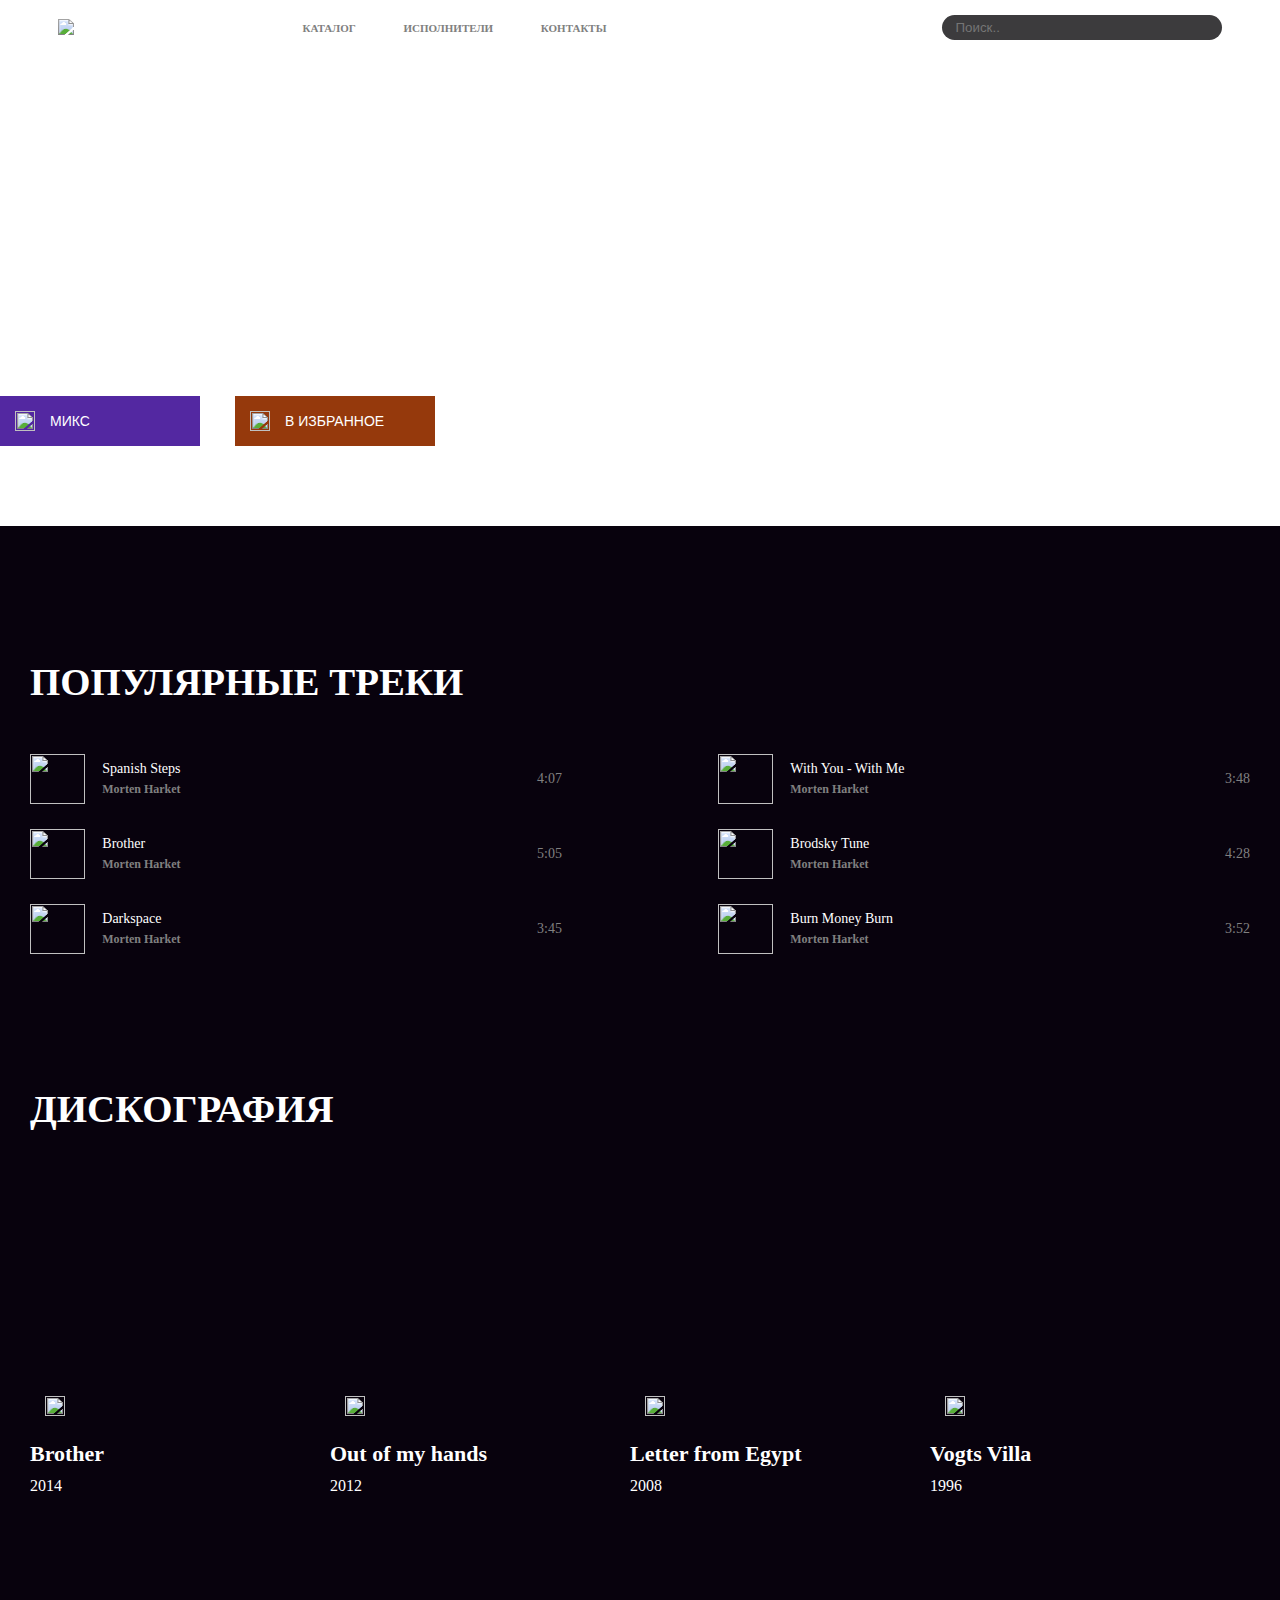
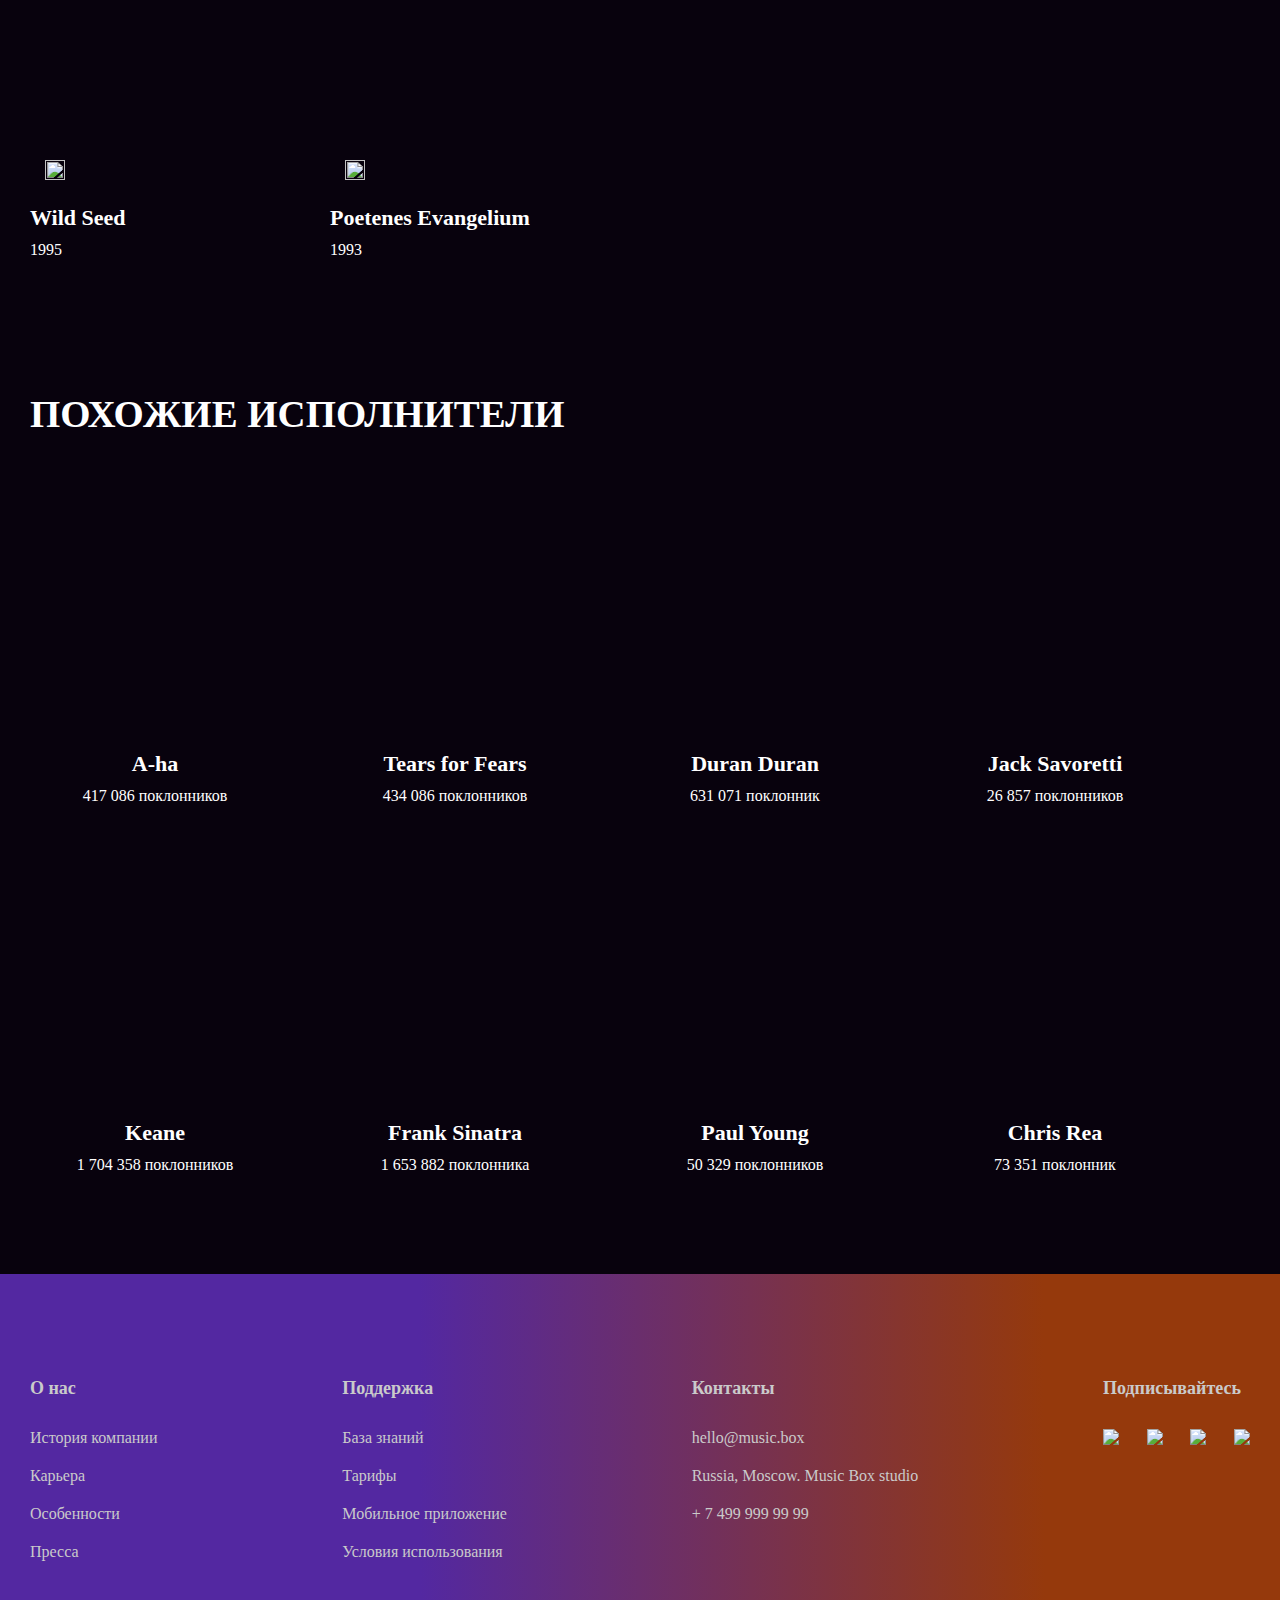
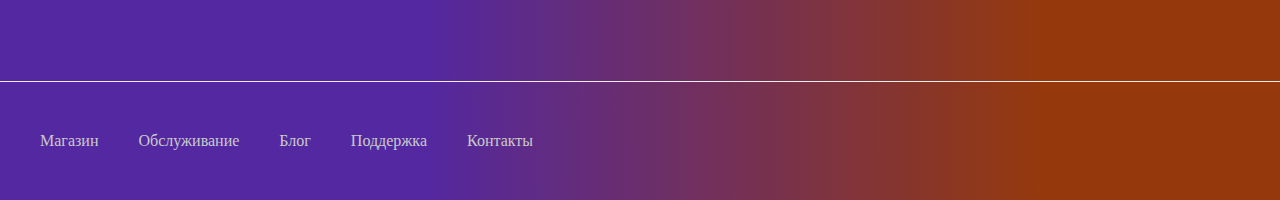
==== catalog.html @ c9f12cfe "catalog page" ====
<!DOCTYPE html>
<html lang="ru">
<head>
    <meta charset="UTF-8">
    <meta name="viewport" content="width=device-width, initial-scale=1.0">
    <meta http-equiv="X-UA-Compatible" content="ie=edge">
    <title>Портал "Music Box", Viltorn</title>
    <link rel="stylesheet" href="styles/style.css">
</head>
<body>
  <header>
    <div class="absolute">
      <div class="header-size big-container">
        <div class="align-center logo">
          <img class="logo-img" src="images/logo.svg" alt="logo">
          <p>MUSIC BOX</p>
        </div>
        <ul class="header-menu">
          <a class="font-primary header-navi" href="">ГЛАВНАЯ</a>
          <a class="font-secondary header-navi" href="">КАТАЛОГ</a>
          <a class="font-secondary header-navi" href="">ИСПОЛНИТЕЛИ</a>
          <a class="font-secondary header-navi" href="">КОНТАКТЫ</a>
        </ul>
        <a class="a-blank"></a>
        <p class="align-center"><input type="search" class="search" name="q" placeholder="Поиск.."></p>
      </div>
    </div>  
  </header>
  <main>
    <section class="artist-banner">
      <div class="artist-banner-align big-container">
        <div>
          <h1>MORTEN HARKET</h1>
          <p class="font-18 margin-b-38">24875 поклонников</p>
        </div>
        <form class="buttons-container">
          <button class="artist-btn bg-violet" type="submit"><img class="btn-icon" src="images/play-button.svg">МИКС</button>
          <button class="artist-btn bg-dark-red" type="submit"><img class="btn-icon" src="images/heart.svg">В ИЗБРАННОЕ</button>
        </form>
      </div>
    </section>
    <section class="frame padding-top-100">
      <div class="big-container flex-column flex-start">
        <h2>ПОПУЛЯРНЫЕ ТРЕКИ</h2>
        <div class="middle-container flex-between">
          <div class="track-container">
            <div class="small-track-container">
              <img class="track-icon" src="images/Wild Seed.png">
              <div>
                <p class="track-name">Spanish Steps</p>
                <p class="track-author">Morten Harket</p>
              </div>
            </div>
            <p class="track-time">4:07</p>
          </div>
          <div class="track-container">
            <div class="small-track-container">
              <img class="track-icon" src="images/Letter from Egypt.png">
              <div>
                <p class="track-name">With You - With Me</p>
                <p class="track-author">Morten Harket</p>
              </div>
            </div>
            <p class="track-time">3:48</p>
          </div>
          <div class="track-container">
            <div class="small-track-container">
              <img class="track-icon" src="images/Brother.png">
              <div>
                <p class="track-name">Brother</p>
                <p class="track-author">Morten Harket</p>
              </div>
            </div>
            <p class="track-time">5:05</p>
          </div>
          <div class="track-container">
            <div class="small-track-container">
              <img class="track-icon" src="images/Wild Seed.png">
              <div>
                <p class="track-name">Brodsky Tune</p>
                <p class="track-author">Morten Harket</p>
              </div>
            </div>
            <p class="track-time">4:28</p>
          </div>
          <div class="track-container">
            <div class="small-track-container">
              <img class="track-icon" src="images/Letter from Egypt.png">
              <div>
                <p class="track-name">Darkspace</p>
                <p class="track-author">Morten Harket</p>
              </div>
            </div>
            <p class="track-time">3:45</p>
          </div>
          <div class="track-container">
            <div class="small-track-container">
              <img class="track-icon" src="images/Out of My Hands.png">
              <div>
                <p class="track-name">Burn Money Burn</p>
                <p class="track-author">Morten Harket</p>
              </div>
            </div>
            <p class="track-time">3:52</p>
          </div>
        </div>
      </div>
    </section>
    <section class="frame padding-top-75">
      <div class="big-container flex-column flex-start">
        <h2>ДИСКОГРАФИЯ</h2>
        <div class="middle-container flex-start">
          <div class="small-album-container flex-start">
            <div class="small-album-cover margin-b-10 cover-1">
              <img class="btn-icon" src="images/play-button.svg">
            </div>
            <p class="small-album-name">Brother</p>
            <p class="small-album-date">2014</p>
          </div>
          <div class="small-album-container flex-start">
            <div class="small-album-cover margin-b-10 cover-2">
              <img class="btn-icon" src="images/play-button.svg">
            </div>
            <p class="small-album-name">Out of my hands</p>
            <p class="small-album-date">2012</p>
          </div>
          <div class="small-album-container flex-start">
            <div class="small-album-cover margin-b-10 cover-3">
              <img class="btn-icon" src="images/play-button.svg">
            </div>
            <p class="small-album-name">Letter from Egypt</p>
            <p class="small-album-date">2008</p>
          </div>
          <div class="small-album-container flex-start">
            <div class="small-album-cover margin-b-10 cover-4">
              <img class="btn-icon" src="images/play-button.svg">
            </div>
            <p class="small-album-name">Vogts Villa</p>
            <p class="small-album-date">1996</p>
          </div>
          <div class="small-album-container flex-start">
            <div class="small-album-cover margin-b-10 cover-5">
              <img class="btn-icon" src="images/play-button.svg">
            </div>
            <p class="small-album-name">Wild Seed</p>
            <p class="small-album-date">1995</p>
          </div>
          <div class="small-album-container flex-start">
            <div class="small-album-cover margin-b-10 cover-6">
              <img class="btn-icon" src="images/play-button.svg">
            </div>
            <p class="small-album-name">Poetenes Evangelium</p>
            <p class="small-album-date">1993</p>
          </div>
        </div>
      </div>
    </section>
    <section class="frame padding-top-50">
      <div class="big-container flex-column flex-start margin-b-50">
        <h2>ПОХОЖИЕ ИСПОЛНИТЕЛИ</h2>
        <div class="middle-container flex-start">
          <div class="small-album-container flex-center text-center">
            <div class="small-album-cover margin-b-15 singer-cover-1"></div>
            <p class="small-album-name">А-ha</p>
            <p class="small-album-date">417 086 поклонников</p>
          </div>
          <div class="small-album-container flex-center text-center">
            <div class="small-album-cover margin-b-15 singer-cover-2"></div>
            <p class="small-album-name">Tears for Fears</p>
            <p class="small-album-date">434 086 поклонников</p>
          </div>
          <div class="small-album-container flex-center text-center">
            <div class="small-album-cover margin-b-15 singer-cover-3"></div>
            <p class="small-album-name">Duran Duran</p>
            <p class="small-album-date">631 071 поклонник</p>
          </div>
          <div class="small-album-container flex-center text-center">
            <div class="small-album-cover margin-b-15 singer-cover-4"></div>
            <p class="small-album-name">Jack Savoretti</p>
            <p class="small-album-date">26 857 поклонников</p>
          </div>
          <div class="small-album-container flex-center text-center">
            <div class="small-album-cover margin-b-15 singer-cover-5"></div>
            <p class="small-album-name">Keane</p>
            <p class="small-album-date">1 704 358 поклонников</p>
          </div>
          <div class="small-album-container flex-center text-center">
            <div class="small-album-cover margin-b-15 singer-cover-6"></div>
            <p class="small-album-name">Frank Sinatra</p>
            <p class="small-album-date">1 653 882 поклонника</p>
          </div>
          <div class="small-album-container flex-center text-center">
            <div class="small-album-cover margin-b-15 singer-cover-7"></div>
            <p class="small-album-name">Paul Young</p>
            <p class="small-album-date">50 329 поклонников</p>
          </div>
          <div class="small-album-container flex-center text-center">
            <div class="small-album-cover margin-b-15 singer-cover-8"></div>
            <p class="small-album-name">Chris Rea</p>
            <p class="small-album-date">73 351 поклонник</p>
          </div>
        </div>
      </div>
    </section>
    <section class="footer">
      <div class="foot-container">
          <div class="navi-container">
            <h4>О нас</h4>
            <a class="footer-navi margin-b-20" href="">История компании</a>
            <a class="footer-navi margin-b-20" href="">Карьера</a>
            <a class="footer-navi margin-b-20" href="">Особенности</a>
            <a class="footer-navi margin-b-20" href="">Пресса</a>
          </div>
          <div class="navi-container">
            <h4>Поддержка</h4>
            <a class="footer-navi margin-b-20" href="">База знаний</a>
            <a class="footer-navi margin-b-20" href="">Тарифы</a>
            <a class="footer-navi margin-b-20" href="">Мобильное приложение</a>
            <a class="footer-navi margin-b-20" href="">Условия использования</a>
          </div>
          <div class="navi-container">
            <h4>Контакты</h4>
            <a class="footer-navi margin-b-20" href="">hello@music.box</a>
            <a class="footer-navi margin-b-20" href="">Russia, Moscow. Music Box studio</a>
            <a class="footer-navi margin-b-20" href="">+ 7 499 999 99 99</a>
          </div>
          <div class="navi-container">
            <h4>Подписывайтесь</h4>
            <div class="networks-signs">
              <img src="images/Google+.png">
              <img src="images/Twitter.png">
              <img src="images/Facebook.png">
              <img src="images/Instagram.png">
            </div>
          </div>
      </div>
    </section>
    <div class="line"></div>
    <footer class="footer">
      <div class="foot-menu-container">
        <a class="footer-navi margin-r-40" href="">Магазин</a></li>
        <a class="footer-navi margin-r-40" href="">Обслуживание</a></li>
        <a class="footer-navi margin-r-40" href="">Блог</a></li>
        <a class="footer-navi margin-r-40" href="">Поддержка</a></li>
        <a class="footer-navi margin-r-40" href="">Контакты</a></li>
      <div>
    </footer>
  </main>
</body>
</html>
---- styles/style.css ----
body {
  font-family: Roboto;
  font-weight: bold;
  color: #fff;
  margin: 0;
  padding: 0;
}

header {
  margin: 0;
  font-size: 11px;
  text-transform: uppercase;
  color: #fff;
}

.header-size {
  height: 30px;
  padding-top: 25px;
}
.header-size .logo-img {
  width: 19.76px;
  height: 17px;
}
.header-size .logo {
  margin-right: 100px;
  min-width: 82px;
}
.header-size .header-menu {
  width: 405px;
  min-width: 405px;
  flex-wrap: nowrap;
  text-decoration: none;
}
.header-size .header-navi {
  margin-bottom: 0;
}
.header-size .a-blank {
  flex: 0 1 335px;
  min-width: 50px;
}
.header-size .search {
  width: 280px;
  height: 25.71px;
  text-align: start;
  background: #3C3B3D;
  color: #808080;
  border-radius: 50px;
  border-width: 0;
  padding-left: 14px;
}

.main-banner {
  background-image: url("../images/banner.png");
  max-height: 850px;
  width: 100%;
  box-sizing: border-box;
  padding-top: 272px;
  padding-bottom: 254px;
  padding-right: 50px;
  padding-left: 50px;
  color: #fff;
}

.artist-banner {
  background-image: url("../images/Morten Harket.png");
  width: 100%;
  box-sizing: border-box;
  padding-top: 278px;
  padding-bottom: 80px;
  color: #fff;
}

.artist-banner-align {
  flex-direction: column;
  text-align: start;
}

.main-banner-align {
  flex-wrap: wrap;
  text-align: center;
}

h1 {
  font-size: 60px;
  line-height: 0;
}

.form-input-margin {
  margin: 0;
}

.btn-icon {
  width: 20px;
  height: 20px;
}

.green-button {
  width: 100%;
  height: 50px;
  background: #34C176;
  border-width: 0;
}

.artist-btn {
  width: 200px;
  height: 50px;
  border-width: 0;
  padding: 15px 15px 15px 15px;
}

.cover-1 {
  background-image: url("../images/Brother.png");
}

.cover-2 {
  background-image: url("../images/Out of my hands.png");
}

.cover-3 {
  background-image: url("../images/Letter from Egypt.png");
}

.cover-4 {
  background-image: url("../images/Vogts Villa.png");
}

.cover-5 {
  background-image: url("../images/Wild Seed.png");
}

.cover-6 {
  background-image: url("../images/Poetenes Evangelium.png");
}

.singer-cover-1 {
  background-image: url("../images/A-ha.png");
}

.singer-cover-2 {
  background-image: url("../images/Tears for Fears.png");
}

.singer-cover-3 {
  background-image: url("../images/Duran Duran.png");
}

.singer-cover-4 {
  background-image: url("../images/Jack Savoretti.png");
}

.singer-cover-5 {
  background-image: url("../images/Keane.png");
}

.singer-cover-6 {
  background-image: url("../images/Frank Sinatra.png");
}

.singer-cover-7 {
  background-image: url("../images/Paul Young.png");
}

.singer-cover-8 {
  background-image: url("../images/Chris Rea.png");
}

h2 {
  line-height: 0, 1;
  font-size: 38px;
  margin-bottom: 50px;
}

.tariff-1 {
  background-image: url("../images/subscribe_1.png");
  box-sizing: border-box;
  height: 580px;
  width: 350px;
  padding: 25px 24px 60px 24px;
  flex-direction: column;
}

.tariff-2 {
  background-image: url("../images/subscribe_2.png");
  box-sizing: border-box;
  height: 580px;
  width: 350px;
  padding: 25px 24px 60px 24px;
  flex-direction: column;
}

.tariff-3 {
  background-image: url("../images/subscribe_3.png");
  box-sizing: border-box;
  height: 580px;
  width: 350px;
  padding: 25px 24px 60px 24px;
  flex-direction: column;
}

.price {
  display: flex;
  align-items: flex-start;
  margin-bottom: 40px;
}

.tarrif-align {
  flex-wrap: nowrap;
  flex-direction: column;
}

.tarrif-condition {
  font-size: 11px;
  text-align: center;
  width: 302px;
}

.btn-white {
  background-color: rgba(255, 255, 255, 0);
  border: 4px solid #fff;
  height: 70px;
  width: 302px;
  margin-bottom: 36px;
}

.album-cover {
  width: 566px;
  height: 284px;
}

h3 {
  font-size: 30px;
  font-weight: normal;
  line-height: 1.15;
  margin: 0;
}

.author-label {
  width: 221px;
  flex-wrap: nowrap;
  font-size: 12px;
  margin: 0;
}

.author-image {
  height: 19px;
}

.album-description {
  color: #8C8C8C;
  line-height: 28px;
  width: 550px;
  font-size: 14px;
}

.color-orange {
  color: #F89202;
}

.issue-date {
  color: #555555;
}

.btn-grey {
  margin: 50px 0 0 0;
  width: 130px;
  height: 50px;
  font-size: 12px;
  border: 1px solid #E9E9E9;
  color: #8C8C8C;
  background-color: #08020D;
}

.mobile-description {
  color: #8C8C8C;
  line-height: 19px;
  width: 560px;
  font-size: 16px;
}

.btn-red {
  margin-top: 25px;
  width: 174px;
  height: 50px;
  font-size: 14px;
  border-radius: 50px;
  border: 0;
  color: #fff;
  background-color: #FF4157;
}

.footer-navi {
  font-size: 16px;
  font-weight: normal;
  color: #CACACA;
  text-decoration: none;
}

h4 {
  font-size: 18px;
  font-weight: bold;
  margin-bottom: 30px;
}

.networks-signs {
  flex-wrap: nowrap;
  width: 147px;
}

.footer {
  background: linear-gradient(89.75deg, #5328A1 32.83%, #95390C 81.56%);
  color: #CACACA;
  box-sizing: border-box;
  padding-right: 30px;
  padding-left: 30px;
}

.line {
  border-bottom: 1px solid #EEEEEE;
  width: 100%;
}

.text-center {
  text-align: center;
}

.flex-between, .small-track-container, .track-container, .tariff-container, .input-container, .buttons-container, .form-container, .header-size .header-menu, .tariff-1, .tariff-2, .tariff-3, .author-label, .networks-signs {
  display: flex;
  justify-content: space-between;
}

.flex-center, .frame, .big-container, .foot-container, header, .main-banner, .artist-banner, .footer {
  display: flex;
  justify-content: center;
}

.flex-start, .foot-menu-container, .navi-container, .small-container, .artist-btn {
  display: flex;
  justify-content: start;
}

.absolute {
  position: absolute;
}

.flex-column {
  flex-direction: column;
}

.align-center, .small-track-container, .track-container, .middle-container, .input-container, .header-size, .header-size .header-menu, .artist-btn, .tariff-1, .tariff-2, .tariff-3, .tarrif-align, .author-label {
  display: flex;
  align-items: center;
}

.align-start, .form-input {
  display: flex;
  align-items: flex-start;
}

.font-primary, .small-album-date, .small-album-name, .track-name, .artist-btn {
  color: #fff;
  text-decoration: none;
}

.font-secondary, .track-time, .track-author {
  color: #808080;
  text-decoration: none;
}

.bg-violet {
  background-color: #5328A1;
}

.bg-dark-red {
  background-color: #95390C;
}

.font-60 {
  font-size: 60px;
  line-height: 60px;
}

.font-30, .rubles {
  font-size: 30px;
}

.font-24, .btn-white {
  font-size: 24px;
  color: #fff;
  font-weight: normal;
}

.font-22 {
  font-size: 22px;
  color: #fff;
  font-weight: normal;
}

.font-20, .small-album-name {
  font-size: 22px;
  font-weight: bold;
  margin: 0;
}

.font-18 {
  font-size: 18px;
  line-height: 0;
  margin: 0;
}

.font-16, .small-album-date {
  font-size: 16px;
  font-weight: normal;
  margin: 0;
}

.font-14-bold, .form-input, .green-button {
  font-size: 14px;
  color: #fff;
  font-weight: bold;
}

.font-14-normal, .track-time, .track-name, .artist-btn {
  font-size: 14px;
  font-weight: normal;
  margin: 0;
}

.font-12-normal, .track-author {
  font-size: 12px;
  margin: 0;
}

.font-11 {
  font-size: 11px;
}

.line-h-03 {
  line-height: 0.3;
}

.line-h-12 {
  line-height: 1.2;
}

.margin-b-60 {
  margin-bottom: 60px;
}

.margin-b-38 {
  margin-bottom: 38px;
}

.margin-b-20 {
  margin-bottom: 20px;
}

.margin-b-25, .track-container {
  margin-bottom: 25px;
}

.margin-b-50, .small-album-container {
  margin-bottom: 50px;
}

.margin-b-15 {
  margin-bottom: 15px;
}

.margin-b-10, .small-album-name {
  margin-bottom: 10px;
}

.margin-b-5, .track-name {
  margin-bottom: 5px;
}

.margin-r-40 {
  margin-right: 40px;
}

.margin-r-50, .small-album-container {
  margin-right: 50px;
}

.margin-r-15, .btn-icon {
  margin-right: 15px;
}

.margin-b-100 {
  margin-bottom: 100px;
}

.margin-l-10, .rubles {
  margin-left: 10px;
}

.margin-t-35 {
  margin-top: 35px;
}

.margin-t-90 {
  margin-top: 90px;
}

.padding-top-50 {
  padding-top: 50px;
}

.padding-top-75 {
  padding-top: 75px;
}

.padding-top-100 {
  padding-top: 100px;
}

.small-device-reverse {
  flex-direction: row;
}

.big-container, .foot-container {
  width: 1200px;
}

.frame {
  background-color: #08020D;
  box-sizing: border-box;
  padding-right: 30px;
  padding-left: 30px;
}

.form-container {
  width: 570px;
  max-width: 570px;
  flex-direction: column;
  color: #fff;
}

.buttons-container {
  width: 435px;
  flex-direction: row;
  color: #fff;
}

.input-container {
  width: auto;
}

.form-input {
  box-sizing: border-box;
  width: 270px;
  height: 50px;
  border: 2px solid rgba(255, 255, 255, 0.1);
  background: rgba(255, 255, 255, 0.1);
  padding-left: 20px;
}

.tariff-container {
  font-weight: normal;
  margin-bottom: 50px;
}

.middle-container {
  flex-direction: row;
  flex-wrap: wrap;
}

.small-container {
  width: 566px;
  flex-direction: column;
  font-weight: normal;
  margin: 0;
}

.track-container {
  width: 532px;
  flex-wrap: nowrap;
}

.small-track-container {
  flex-wrap: wrap;
}

.track-icon {
  width: 55.3px;
  height: 50px;
  margin-right: 17px;
}

.small-album-cover {
  box-sizing: border-box;
  width: 250px;
  height: 250px;
  padding: 215px 210px 10px 15px;
}

.small-album-container {
  flex-direction: column;
}

.navi-container {
  flex-direction: column;
}

.foot-container {
  justify-content: space-between;
  box-sizing: border-box;
  padding: 80px 0 100px 0;
}

.foot-menu-container {
  width: 1200px;
  box-sizing: border-box;
  padding-top: 50px;
  padding-bottom: 50px;
}

@media (max-width: 1280px) {
  .big-container, .foot-container {
    min-width: auto;
    width: 100vw;
  }

  .header-size {
    box-sizing: border-box;
    padding-left: 30px;
    padding-right: 30px;
  }
  .header-size .logo {
    margin-right: 20px;
  }
  .header-size .a-blank {
    min-width: 20px;
    width: 50px;
  }
  .header-size .header-menu {
    min-width: 300px;
  }

  .main-banner-align h1 {
    font-size: calc(100vw/1280*60);
  }
  .main-banner-align .form-container {
    width: 50vw;
  }
  .main-banner-align .form-input {
    width: calc(100vw/1250*270);
  }

  .main-banner {
    height: 100%;
  }

  .font-30, .rubles {
    font-size: calc(100vw/1280*30);
  }

  .tariff-1 {
    width: calc(100vw*0.8/3);
    border-radius: 10px;
  }

  .tariff-2 {
    width: calc(100vw*0.8/3);
    border-radius: 10px;
  }

  .tariff-3 {
    width: calc(100vw*0.8/3);
    border-radius: 10px;
  }

  .btn-white {
    width: 100%;
  }

  .tarrif-condition {
    width: 100%;
  }

  .font-24, .btn-white {
    font-size: calc(100vw/1250*24);
  }

  .font-22 {
    font-size: calc(100vw/1250*22);
  }

  .font-18 {
    font-size: calc(100vw/1250*18);
  }

  h2 {
    font-size: calc(100vw/1250*38);
  }

  .album-cover {
    width: 42vw;
    height: 21vw;
  }

  .album-description {
    width: auto;
  }

  .small-container {
    width: 40vw;
  }

  .btn-grey {
    margin-top: 20px;
  }

  .mobile-description {
    width: auto;
  }
}
@media (max-width: 899px) {
  .main-banner-align {
    justify-content: center;
  }
  .main-banner-align h1 {
    font-size: 35px;
    line-height: 1;
  }
  .main-banner-align .form-container {
    width: 280px;
    justify-content: space-between;
  }
  .main-banner-align .input-container {
    flex-direction: column;
  }
  .main-banner-align .form-input {
    width: 280px;
    margin: 0;
  }

  .font-30, .rubles {
    font-size: 22px;
  }

  .font-24, .btn-white {
    font-size: 18px;
  }

  .font-22 {
    font-size: 16px;
  }

  .font-18 {
    font-size: 14px;
  }

  h2 {
    font-size: 24px;
  }

  .header-size {
    box-sizing: border-box;
    padding-left: 30px;
    width: 100vw;
    height: 30vw;
    justify-content: start;
    align-items: flex-start;
    flex-direction: column;
  }
  .header-size .a-blank {
    min-width: 0;
    width: 0;
    height: 0;
    order: 4;
  }
  .header-size .header-menu {
    justify-content: start;
    flex-direction: column;
    align-items: start;
    width: auto;
    min-width: 0;
    order: 3;
    padding: 0;
  }
  .header-size .header-navi {
    margin-bottom: 10px;
  }

  .main-banner {
    width: 100%;
    padding-bottom: 50px;
  }

  .tariff-container {
    flex-direction: column;
    align-items: center;
    margin-bottom: 0;
  }

  .tariff-1 {
    width: 350px;
    margin-bottom: 50px;
  }

  .tariff-2 {
    width: 350px;
    margin-bottom: 50px;
  }

  .tariff-3 {
    width: 350px;
    margin-bottom: 50px;
  }

  .btn-white {
    width: 302px;
  }

  .tarrif-condition {
    width: 302px;
  }

  .middle-container {
    flex-direction: column;
    align-items: start;
  }

  .album-cover {
    width: 100%;
    height: 100%;
    margin-bottom: 20px;
  }

  .small-container {
    width: auto;
  }

  .small-device-reverse {
    flex-direction: column-reverse;
  }

  footer {
    width: 100vw;
  }

  .foot-container {
    flex-direction: column;
    align-items: start;
  }

  .foot-menu-container {
    width: 100%;
    flex-direction: column;
    align-items: start;
  }

  .footer-navi {
    margin-bottom: 20px;
  }
}
@media (max-width: 599px) {
  .frame {
    padding-right: 20px;
    padding-left: 20px;
  }

  .header-size {
    padding-left: 20px;
  }

  .footer {
    padding-right: 20px;
    padding-left: 20px;
  }

  .main-banner-align h1 {
    font-size: 30px;
  }

  .font-30, .rubles {
    font-size: 18px;
  }

  .font-24, .btn-white {
    font-size: 16px;
  }

  .font-22 {
    font-size: 12px;
  }

  .font-18 {
    font-size: 12px;
  }

  h2 {
    font-size: 20px;
  }

  .tariff-1 {
    width: 280px;
    height: 463px;
    padding-bottom: 16px;
  }

  .tariff-2 {
    width: 280px;
    height: 463px;
    padding-bottom: 16px;
  }

  .tariff-3 {
    width: 280px;
    height: 463px;
    padding-bottom: 16px;
  }

  .btn-white {
    width: 239px;
  }

  .tarrif-condition {
    width: 239px;
  }

  .album-cover {
    width: 280px;
    height: 140px;
  }

  .mobile-description {
    width: 100%;
  }

  .phone-image {
    width: 279px;
    height: 233px;
  }
}

/*# sourceMappingURL=style.css.map */
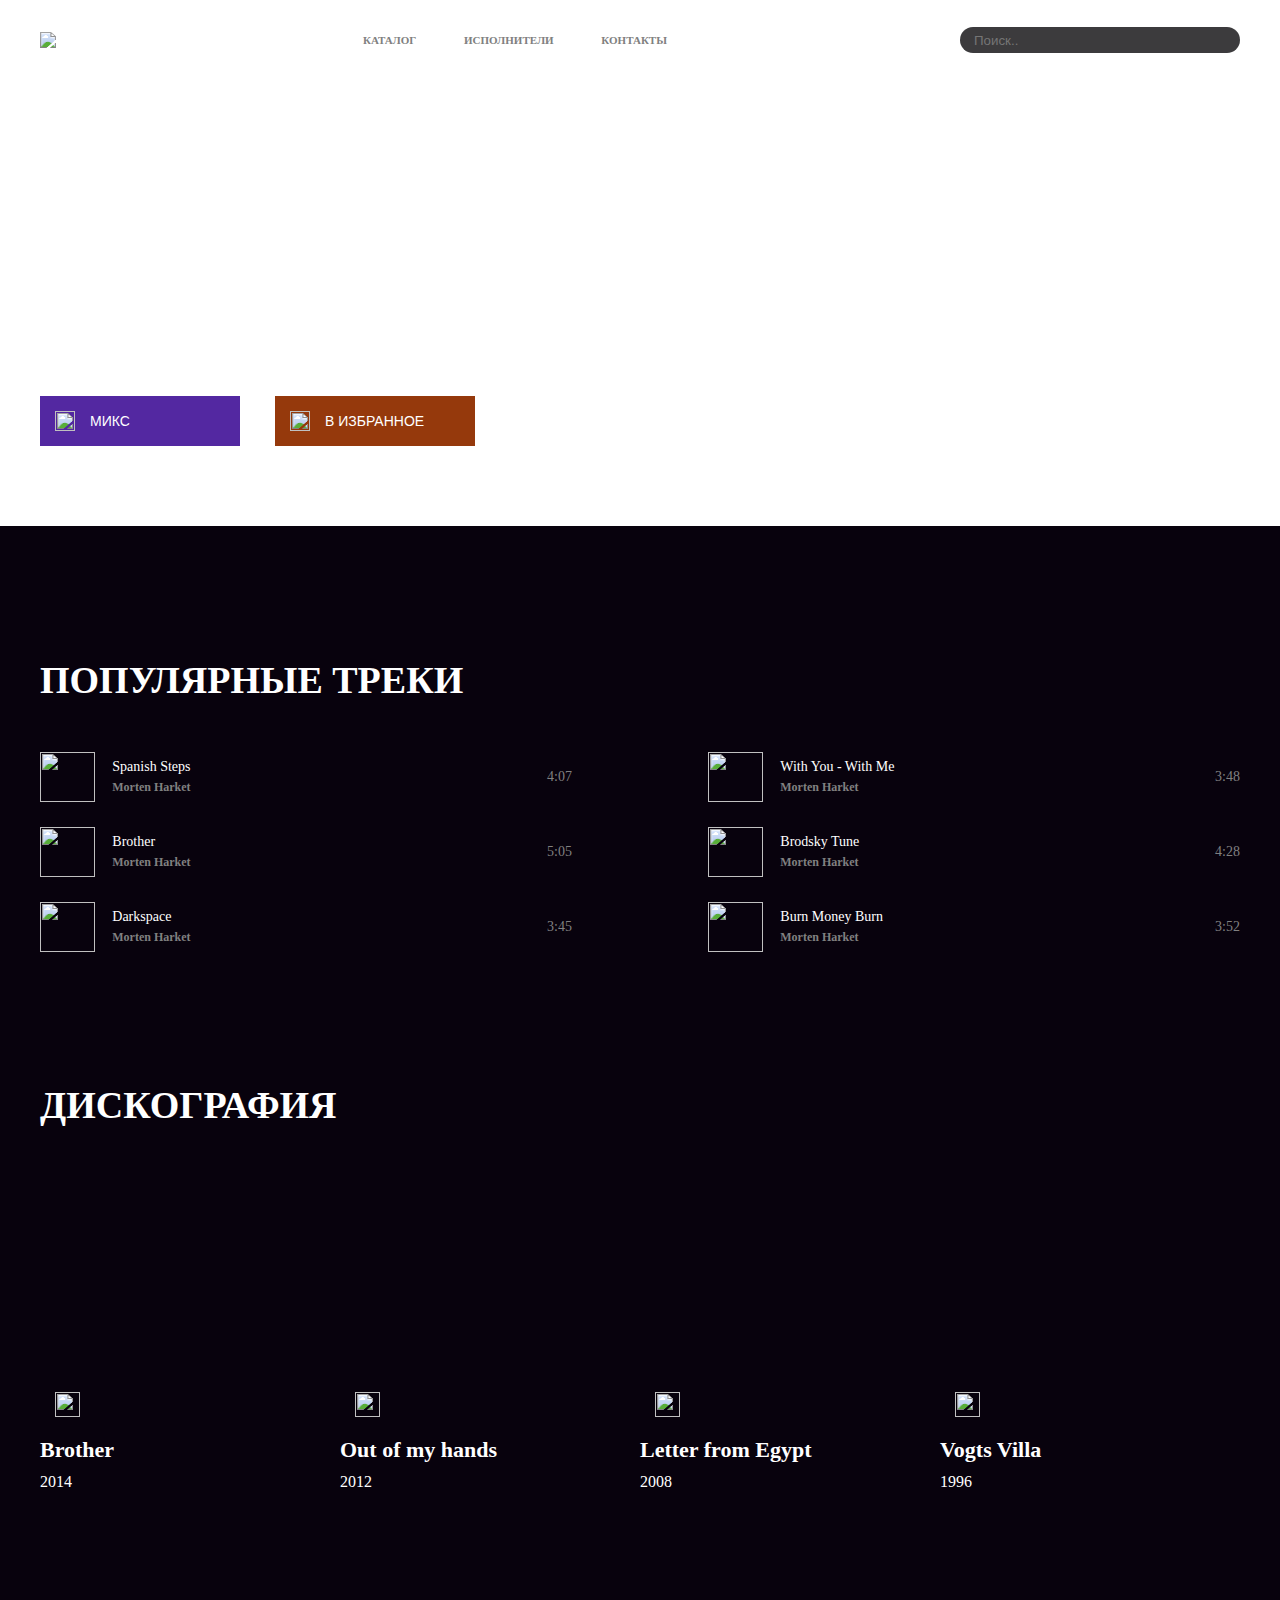
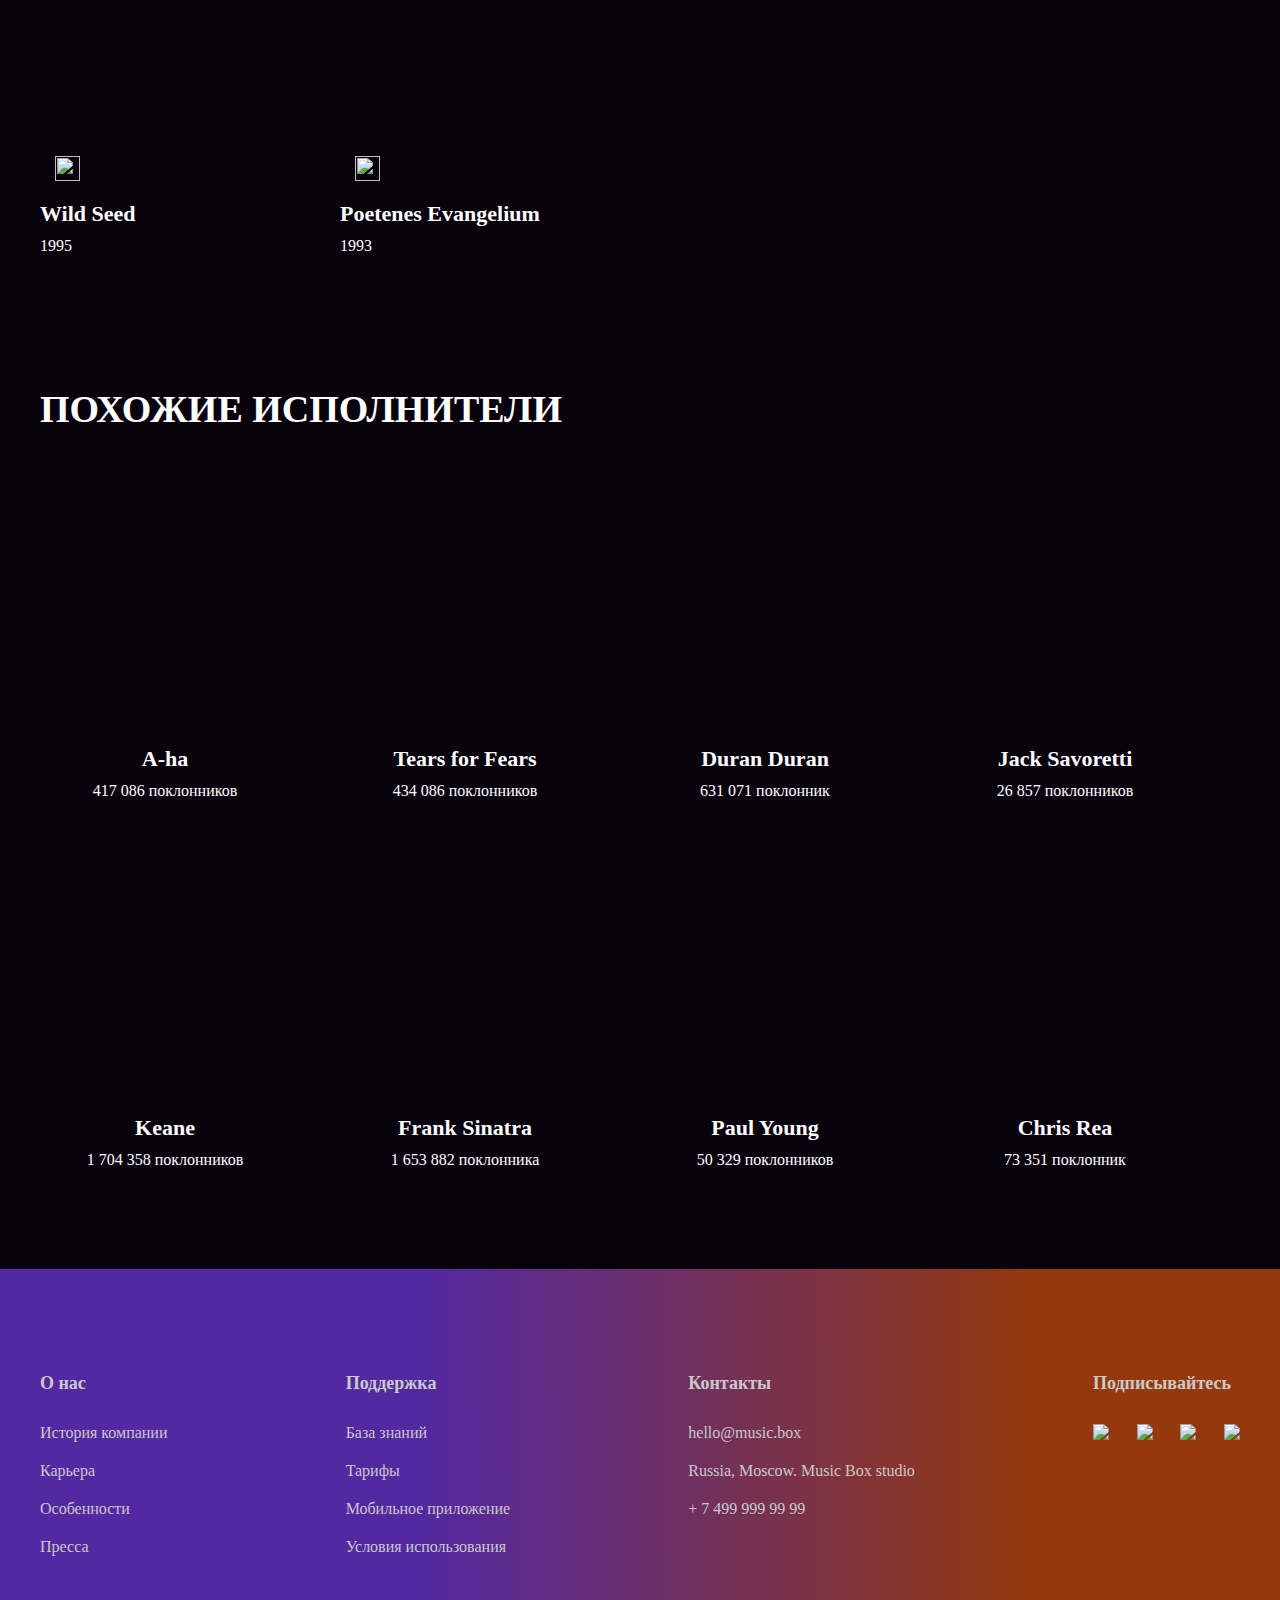
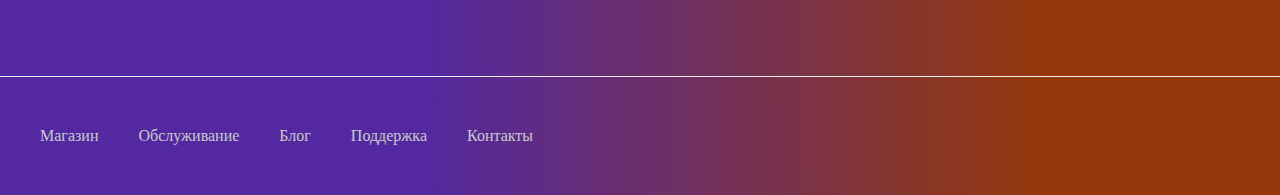
==== commit 72dfec2b: "5th step" ====
--- a/catalog.html
+++ b/catalog.html
@@ -27,7 +27,7 @@
     </div>  
   </header>
   <main>
-    <section class="artist-banner">
+    <section class="banner artist-banner">
       <div class="artist-banner-align big-container">
         <div>
           <h1>MORTEN HARKET</h1>
@@ -106,48 +106,48 @@
         </div>
       </div>
     </section>
-    <section class="frame padding-top-75">
+    <section class="frame padding-top-75 mobile-padding">
       <div class="big-container flex-column flex-start">
         <h2>ДИСКОГРАФИЯ</h2>
-        <div class="middle-container flex-start">
+        <div class="middle-container flex-start mobile-direction">
           <div class="small-album-container flex-start">
             <div class="small-album-cover margin-b-10 cover-1">
-              <img class="btn-icon" src="images/play-button.svg">
+              <img class="cover-icon" src="images/play-button.svg">
             </div>
             <p class="small-album-name">Brother</p>
             <p class="small-album-date">2014</p>
           </div>
           <div class="small-album-container flex-start">
             <div class="small-album-cover margin-b-10 cover-2">
-              <img class="btn-icon" src="images/play-button.svg">
+              <img class="cover-icon" src="images/play-button.svg">
             </div>
             <p class="small-album-name">Out of my hands</p>
             <p class="small-album-date">2012</p>
           </div>
           <div class="small-album-container flex-start">
             <div class="small-album-cover margin-b-10 cover-3">
-              <img class="btn-icon" src="images/play-button.svg">
+              <img class="cover-icon" src="images/play-button.svg">
             </div>
             <p class="small-album-name">Letter from Egypt</p>
             <p class="small-album-date">2008</p>
           </div>
           <div class="small-album-container flex-start">
             <div class="small-album-cover margin-b-10 cover-4">
-              <img class="btn-icon" src="images/play-button.svg">
+              <img class="cover-icon" src="images/play-button.svg">
             </div>
             <p class="small-album-name">Vogts Villa</p>
             <p class="small-album-date">1996</p>
           </div>
           <div class="small-album-container flex-start">
             <div class="small-album-cover margin-b-10 cover-5">
-              <img class="btn-icon" src="images/play-button.svg">
+              <img class="cover-icon" src="images/play-button.svg">
             </div>
             <p class="small-album-name">Wild Seed</p>
             <p class="small-album-date">1995</p>
           </div>
           <div class="small-album-container flex-start">
             <div class="small-album-cover margin-b-10 cover-6">
-              <img class="btn-icon" src="images/play-button.svg">
+              <img class="cover-icon" src="images/play-button.svg">
             </div>
             <p class="small-album-name">Poetenes Evangelium</p>
             <p class="small-album-date">1993</p>
@@ -155,10 +155,10 @@
         </div>
       </div>
     </section>
-    <section class="frame padding-top-50">
+    <section class="frame padding-top-50 mobile-padding">
       <div class="big-container flex-column flex-start margin-b-50">
         <h2>ПОХОЖИЕ ИСПОЛНИТЕЛИ</h2>
-        <div class="middle-container flex-start">
+        <div class="middle-container flex-start mobile-direction">
           <div class="small-album-container flex-center text-center">
             <div class="small-album-cover margin-b-15 singer-cover-1"></div>
             <p class="small-album-name">А-ha</p>
--- a/styles/style.css
+++ b/styles/style.css
@@ -51,23 +51,16 @@
 
 .main-banner {
   background-image: url("../images/banner.png");
-  max-height: 850px;
-  width: 100%;
-  box-sizing: border-box;
+  background-position: top;
   padding-top: 272px;
   padding-bottom: 254px;
-  padding-right: 50px;
-  padding-left: 50px;
-  color: #fff;
 }
 
 .artist-banner {
   background-image: url("../images/Morten Harket.png");
-  width: 100%;
-  box-sizing: border-box;
+  background-position: right 30% bottom 50%;
   padding-top: 278px;
   padding-bottom: 80px;
-  color: #fff;
 }
 
 .artist-banner-align {
@@ -87,11 +80,6 @@
 
 .form-input-margin {
   margin: 0;
-}
-
-.btn-icon {
-  width: 20px;
-  height: 20px;
 }
 
 .green-button {
@@ -101,13 +89,6 @@
   border-width: 0;
 }
 
-.artist-btn {
-  width: 200px;
-  height: 50px;
-  border-width: 0;
-  padding: 15px 15px 15px 15px;
-}
-
 .cover-1 {
   background-image: url("../images/Brother.png");
 }
@@ -134,34 +115,42 @@
 
 .singer-cover-1 {
   background-image: url("../images/A-ha.png");
+  background-size: 100%;
 }
 
 .singer-cover-2 {
   background-image: url("../images/Tears for Fears.png");
+  background-size: 100%;
 }
 
 .singer-cover-3 {
   background-image: url("../images/Duran Duran.png");
+  background-size: 100%;
 }
 
 .singer-cover-4 {
   background-image: url("../images/Jack Savoretti.png");
+  background-size: 100%;
 }
 
 .singer-cover-5 {
   background-image: url("../images/Keane.png");
+  background-size: 100%;
 }
 
 .singer-cover-6 {
   background-image: url("../images/Frank Sinatra.png");
+  background-size: 100%;
 }
 
 .singer-cover-7 {
   background-image: url("../images/Paul Young.png");
+  background-size: 100%;
 }
 
 .singer-cover-8 {
   background-image: url("../images/Chris Rea.png");
+  background-size: 100%;
 }
 
 h2 {
@@ -328,7 +317,7 @@
   justify-content: space-between;
 }
 
-.flex-center, .frame, .big-container, .foot-container, header, .main-banner, .artist-banner, .footer {
+.flex-center, .banner, .frame, .big-container, .foot-container, header, .footer {
   display: flex;
   justify-content: center;
 }
@@ -346,7 +335,7 @@
   flex-direction: column;
 }
 
-.align-center, .small-track-container, .track-container, .middle-container, .input-container, .header-size, .header-size .header-menu, .artist-btn, .tariff-1, .tariff-2, .tariff-3, .tarrif-align, .author-label {
+.align-center, .small-track-container, .track-container, .middle-container, .input-container, .artist-btn, .header-size, .header-size .header-menu, .tariff-1, .tariff-2, .tariff-3, .tarrif-align, .author-label {
   display: flex;
   align-items: center;
 }
@@ -364,6 +353,11 @@
 .font-secondary, .track-time, .track-author {
   color: #808080;
   text-decoration: none;
+}
+
+.flex-wrap {
+  display: flex;
+  flex-wrap: wrap;
 }
 
 .bg-violet {
@@ -444,6 +438,10 @@
 
 .margin-b-60 {
   margin-bottom: 60px;
+}
+
+.margin-b-70 {
+  margin-bottom: 50px;
 }
 
 .margin-b-38 {
@@ -536,10 +534,37 @@
   color: #fff;
 }
 
+.banner {
+  width: 100%;
+  background-size: auto 100%;
+  box-sizing: border-box;
+  padding-right: 30px;
+  padding-left: 30px;
+  color: #fff;
+}
+
 .buttons-container {
   width: 435px;
   flex-direction: row;
+  flex-wrap: wrap;
   color: #fff;
+}
+
+.artist-btn {
+  width: 200px;
+  height: 50px;
+  border-width: 0;
+  padding: 15px 15px 15px 15px;
+}
+
+.cover-icon {
+  width: 25px;
+  height: 25px;
+}
+
+.btn-icon {
+  width: 20px;
+  height: 20px;
 }
 
 .input-container {
@@ -615,9 +640,8 @@
   padding-bottom: 50px;
 }
 
-@media (max-width: 1280px) {
+@media (max-width: 1200px) {
   .big-container, .foot-container {
-    min-width: auto;
     width: 100vw;
   }
 
@@ -631,19 +655,20 @@
   }
   .header-size .a-blank {
     min-width: 20px;
-    width: 50px;
   }
   .header-size .header-menu {
     min-width: 300px;
   }
 
-  .main-banner-align h1 {
+  h1 {
     font-size: calc(100vw/1280*60);
   }
-  .main-banner-align .form-container {
+
+  .form-container {
     width: 50vw;
   }
-  .main-banner-align .form-input {
+
+  .form-input {
     width: calc(100vw/1250*270);
   }
 
@@ -719,18 +744,22 @@
   .main-banner-align {
     justify-content: center;
   }
-  .main-banner-align h1 {
+
+  h1 {
     font-size: 35px;
     line-height: 1;
   }
-  .main-banner-align .form-container {
+
+  .form-container {
     width: 280px;
     justify-content: space-between;
   }
-  .main-banner-align .input-container {
+
+  .input-container {
     flex-direction: column;
   }
-  .main-banner-align .form-input {
+
+  .form-input {
     width: 280px;
     margin: 0;
   }
@@ -753,6 +782,14 @@
 
   h2 {
     font-size: 24px;
+  }
+
+  .margin-b-50, .small-album-container {
+    margin-bottom: 20px;
+  }
+
+  .margin-r-50, .small-album-container {
+    margin-right: 20px;
   }
 
   .header-size {
@@ -836,6 +873,12 @@
     flex-direction: column-reverse;
   }
 
+  .small-album-cover {
+    width: 200px;
+    height: 200px;
+    padding: 165px 165px 10px 15px;
+  }
+
   footer {
     width: 100vw;
   }
@@ -854,6 +897,11 @@
   .footer-navi {
     margin-bottom: 20px;
   }
+
+  .mobile-direction {
+    flex-direction: row;
+    padding-right: 0;
+  }
 }
 @media (max-width: 599px) {
   .frame {
@@ -861,7 +909,17 @@
     padding-left: 20px;
   }
 
+  .mobile-padding {
+    padding-right: 0;
+    margin-right: 0;
+  }
+
   .header-size {
+    padding-left: 20px;
+  }
+
+  .banner {
+    padding-right: 20px;
     padding-left: 20px;
   }
 
@@ -870,8 +928,22 @@
     padding-left: 20px;
   }
 
-  .main-banner-align h1 {
+  h1 {
     font-size: 30px;
+  }
+
+  .small-album-container {
+    width: 130px;
+  }
+
+  .small-album-cover {
+    width: 130px;
+    height: 130px;
+    padding: 110px 110px 5px 5px;
+  }
+
+  .margin-b-70 {
+    margin-bottom: 40px;
   }
 
   .font-30, .rubles {
@@ -886,7 +958,15 @@
     font-size: 12px;
   }
 
+  .font-20, .small-album-name {
+    font-size: 16px;
+  }
+
   .font-18 {
+    font-size: 12px;
+  }
+
+  .font-16, .small-album-date {
     font-size: 12px;
   }
 
@@ -912,6 +992,24 @@
     padding-bottom: 16px;
   }
 
+  .buttons-container {
+    width: auto;
+  }
+
+  .artist-btn {
+    width: 100%;
+    margin-bottom: 25px;
+  }
+
+  .cover-icon {
+    width: 15px;
+    height: 15px;
+  }
+
+  .track-container {
+    width: 100%;
+  }
+
   .btn-white {
     width: 239px;
   }
@@ -920,9 +1018,8 @@
     width: 239px;
   }
 
-  .album-cover {
-    width: 280px;
-    height: 140px;
+  .btn-grey {
+    width: 100%;
   }
 
   .mobile-description {
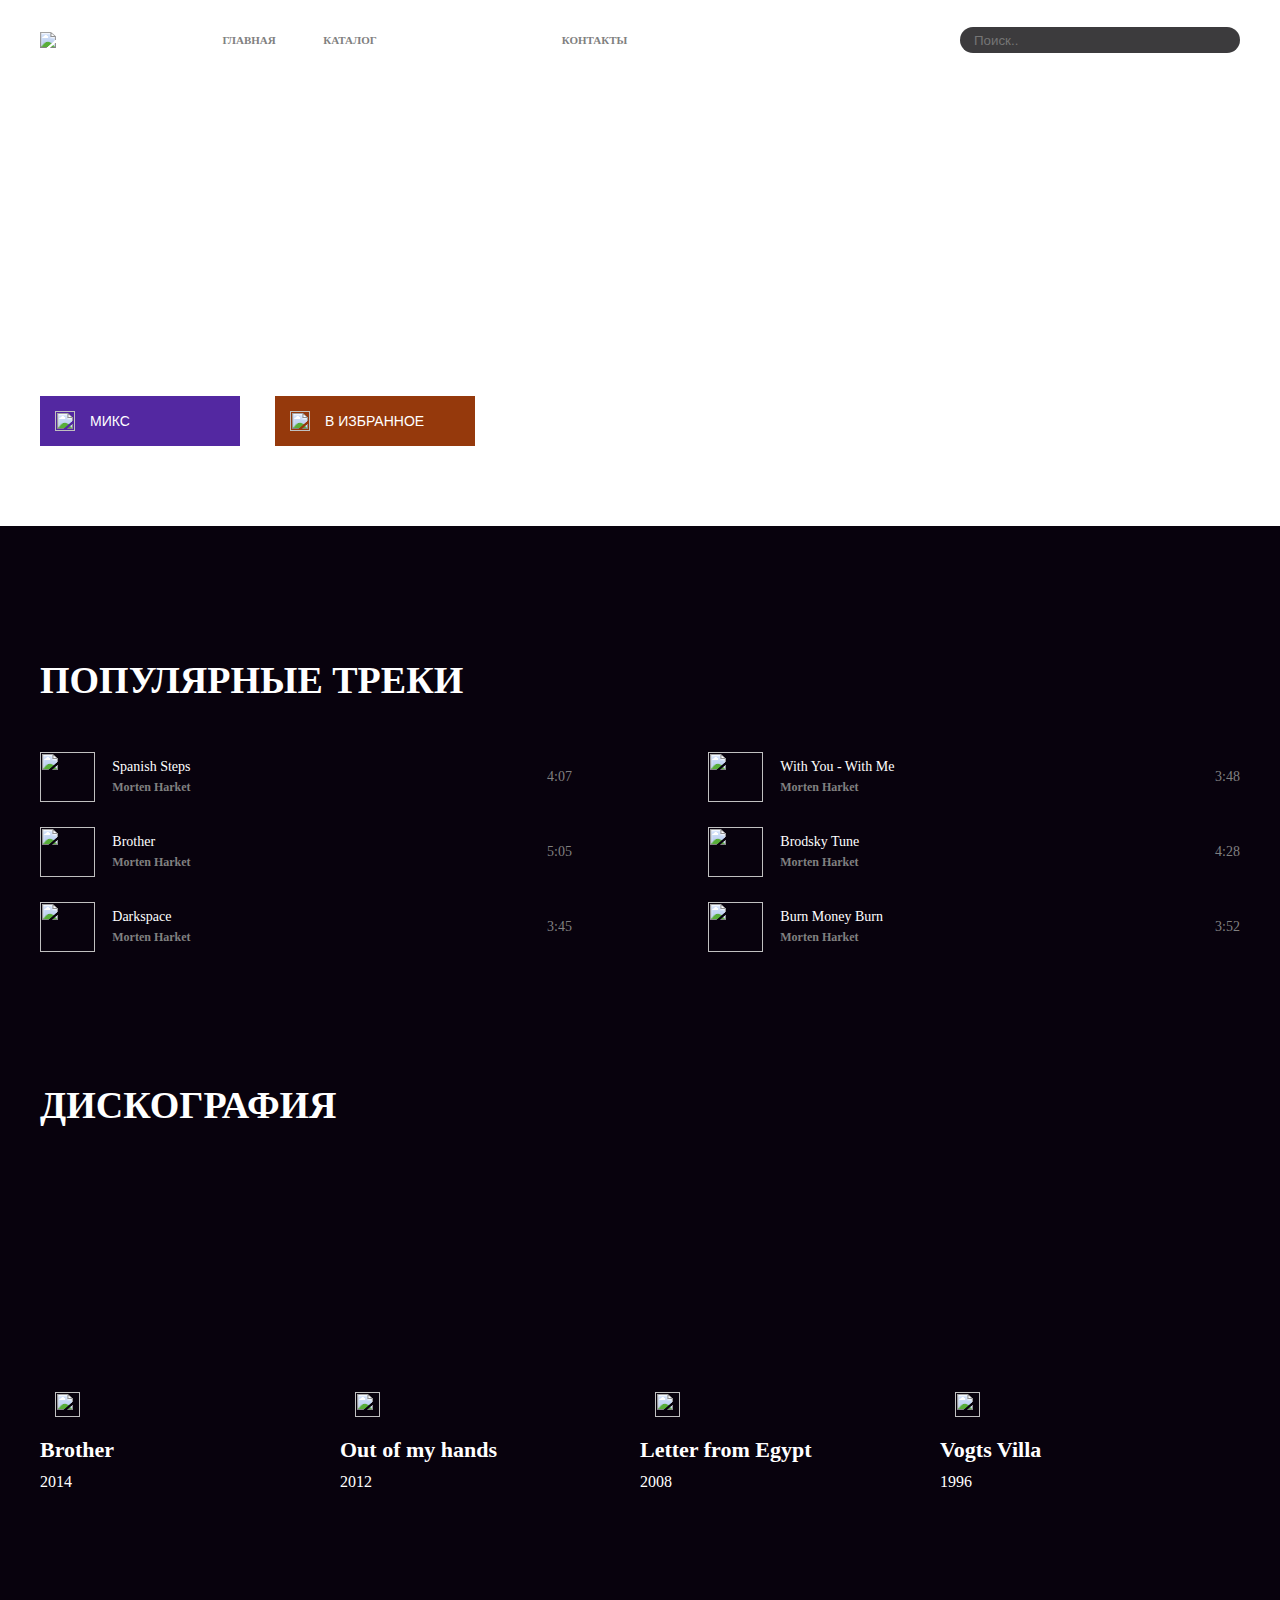
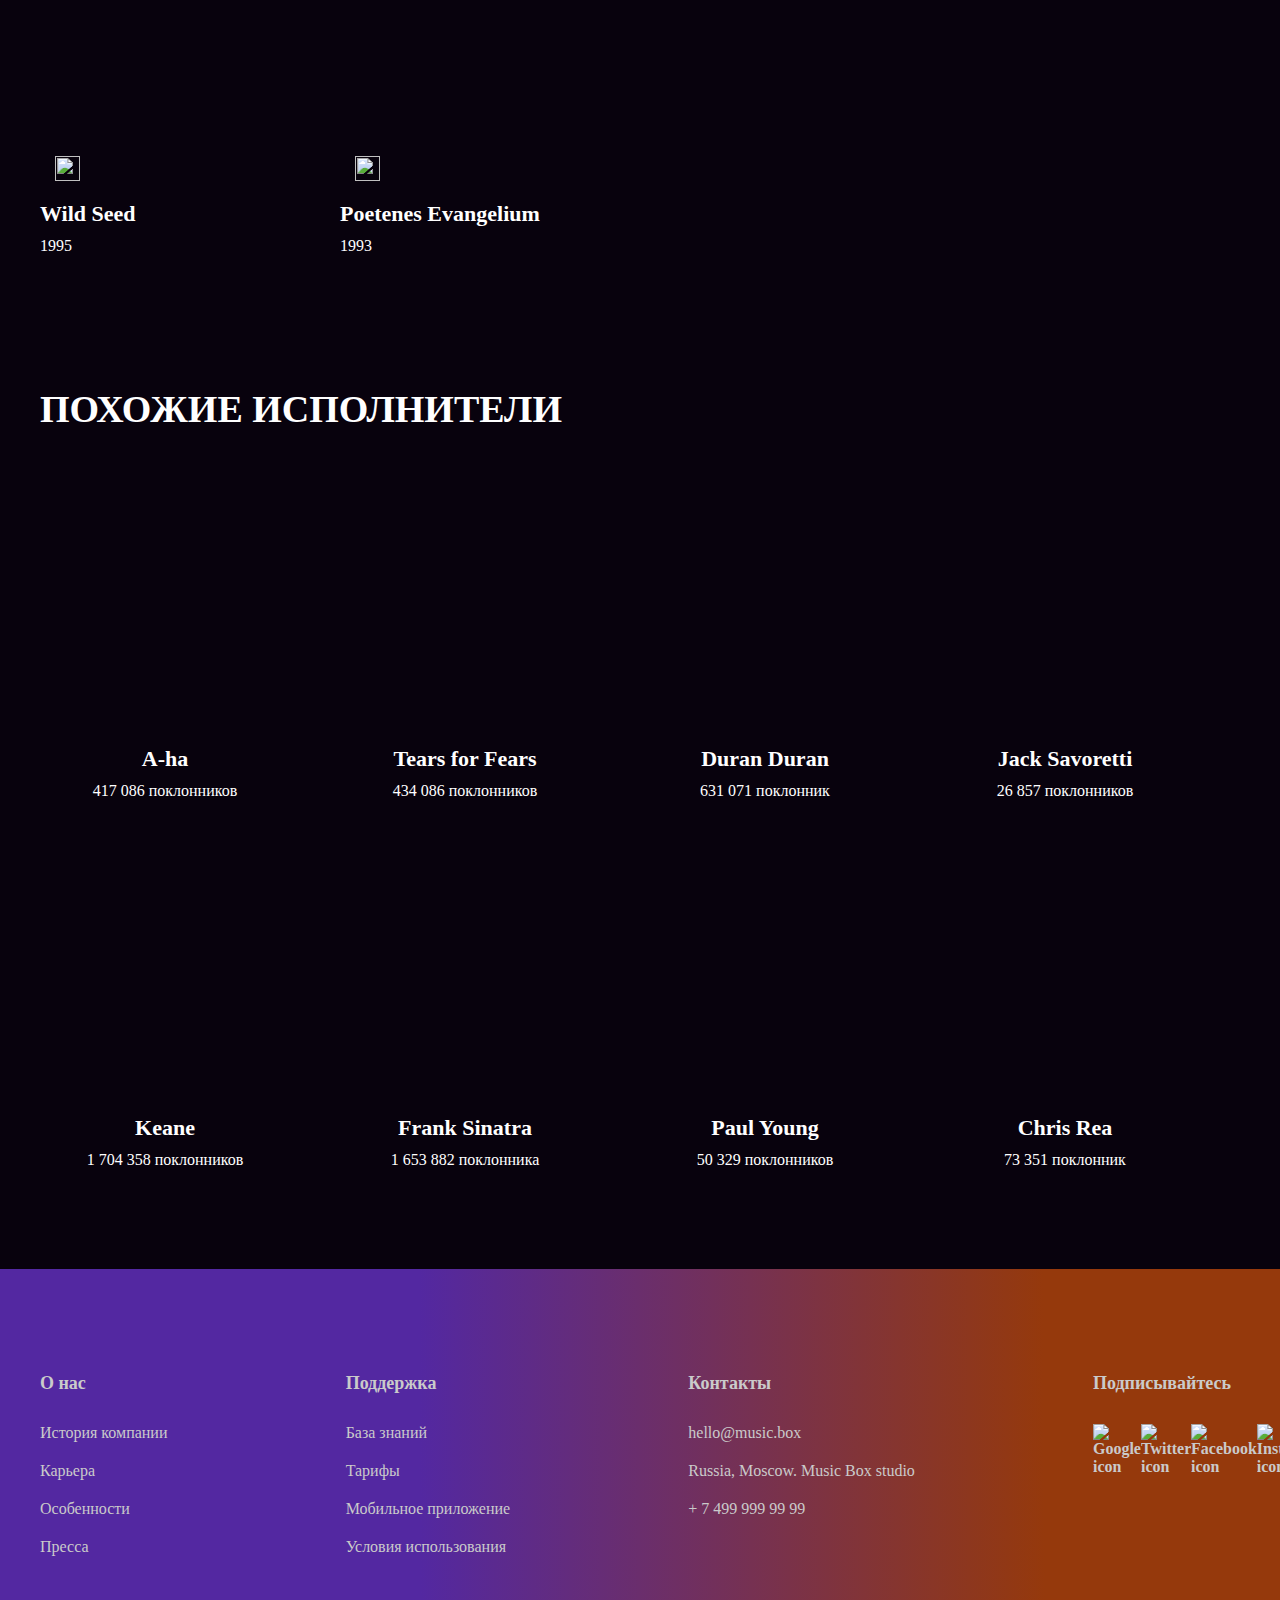
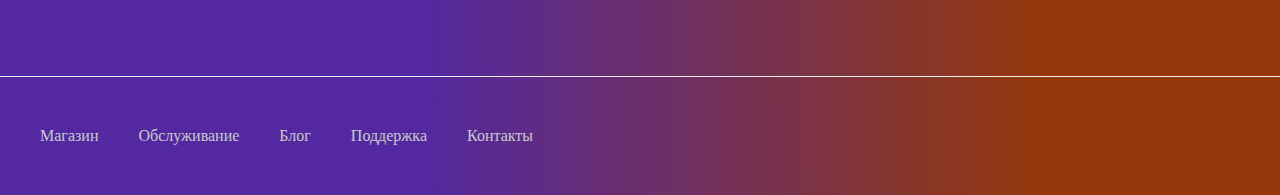
==== commit f753bdf7: "final" ====
--- a/catalog.html
+++ b/catalog.html
@@ -15,12 +15,12 @@
           <img class="logo-img" src="images/logo.svg" alt="logo">
           <p>MUSIC BOX</p>
         </div>
-        <ul class="header-menu">
-          <a class="font-primary header-navi" href="">ГЛАВНАЯ</a>
+        <div class="header-menu">
+          <a class="font-secondary header-navi" href="index.html">ГЛАВНАЯ</a>
           <a class="font-secondary header-navi" href="">КАТАЛОГ</a>
-          <a class="font-secondary header-navi" href="">ИСПОЛНИТЕЛИ</a>
+          <a class="font-primary header-navi" href="catalog.html">ИСПОЛНИТЕЛИ</a>
           <a class="font-secondary header-navi" href="">КОНТАКТЫ</a>
-        </ul>
+        </div>
         <a class="a-blank"></a>
         <p class="align-center"><input type="search" class="search" name="q" placeholder="Поиск.."></p>
       </div>
@@ -227,10 +227,10 @@
           <div class="navi-container">
             <h4>Подписывайтесь</h4>
             <div class="networks-signs">
-              <img src="images/Google+.png">
-              <img src="images/Twitter.png">
-              <img src="images/Facebook.png">
-              <img src="images/Instagram.png">
+              <img src="images/Google+.png" alt="Google icon">
+              <img src="images/Twitter.png" alt="Twitter icon">
+              <img src="images/Facebook.png" alt="Facebook icon">
+              <img src="images/Instagram.png" alt="Instagram icon">
             </div>
           </div>
       </div>
@@ -238,12 +238,12 @@
     <div class="line"></div>
     <footer class="footer">
       <div class="foot-menu-container">
-        <a class="footer-navi margin-r-40" href="">Магазин</a></li>
-        <a class="footer-navi margin-r-40" href="">Обслуживание</a></li>
-        <a class="footer-navi margin-r-40" href="">Блог</a></li>
-        <a class="footer-navi margin-r-40" href="">Поддержка</a></li>
-        <a class="footer-navi margin-r-40" href="">Контакты</a></li>
-      <div>
+        <a class="footer-navi margin-r-40" href="">Магазин</a>
+        <a class="footer-navi margin-r-40" href="">Обслуживание</a>
+        <a class="footer-navi margin-r-40" href="">Блог</a>
+        <a class="footer-navi margin-r-40" href="">Поддержка</a>
+        <a class="footer-navi margin-r-40" href="">Контакты</a>
+      </div>
     </footer>
   </main>
 </body>
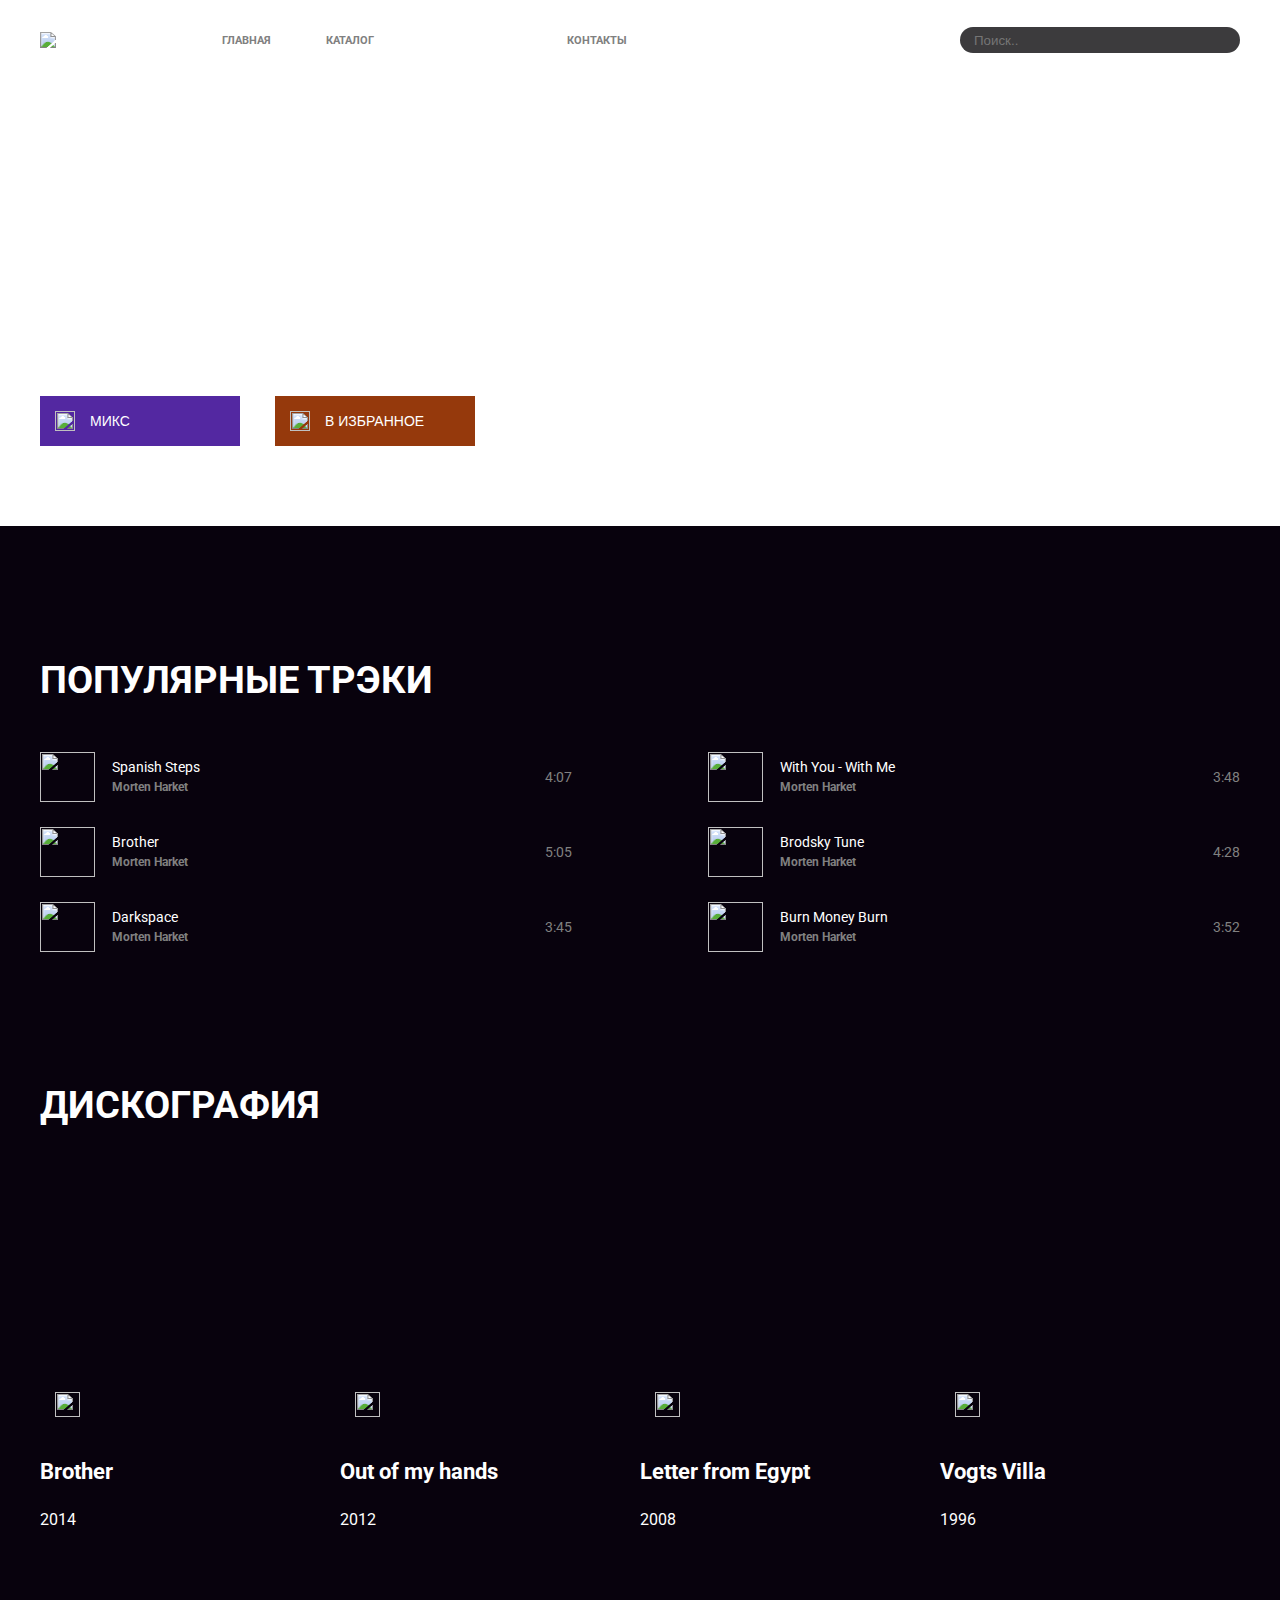
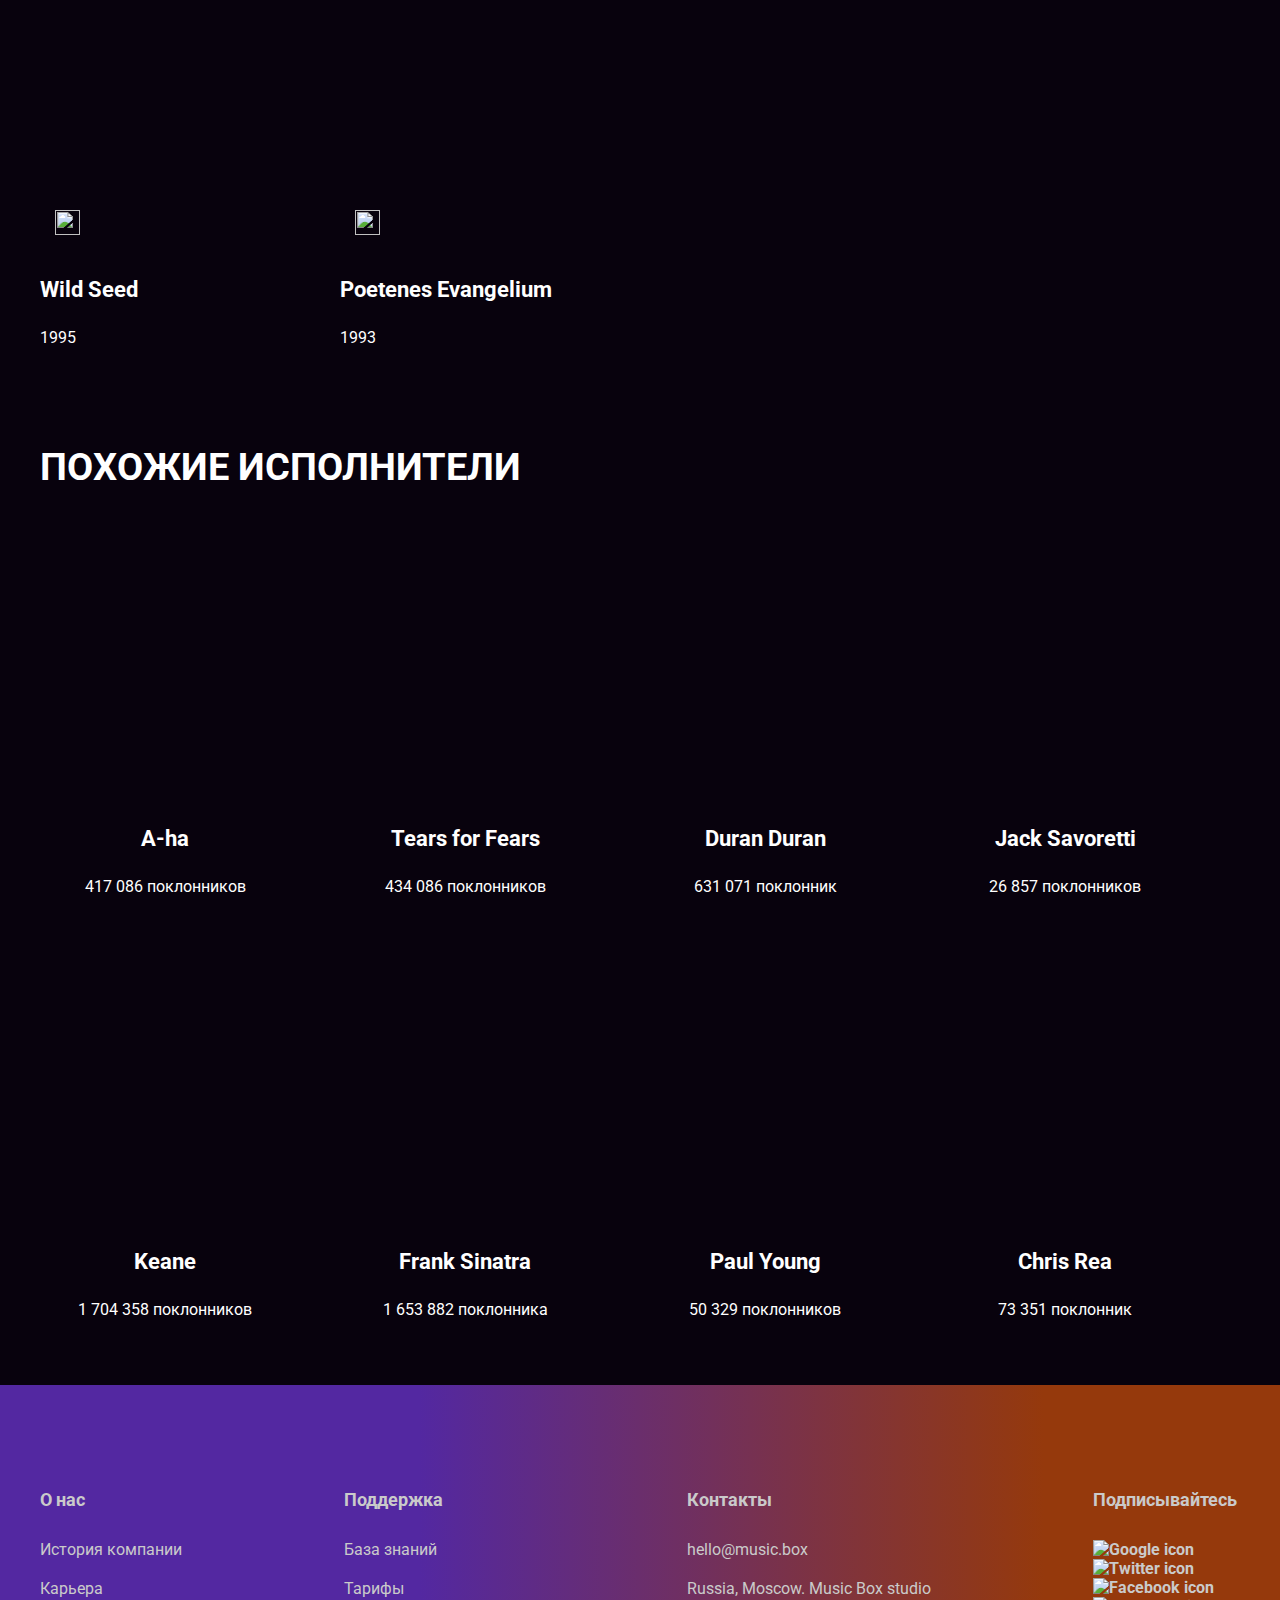
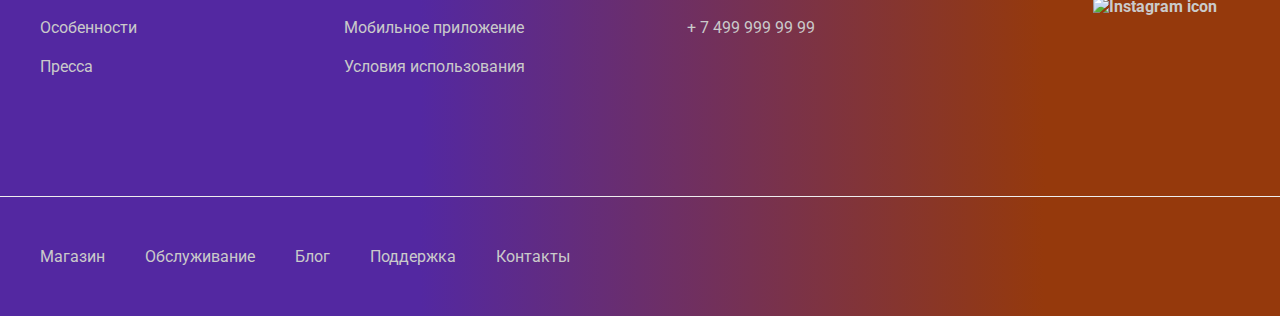
==== commit b15f034b: "fixing" ====
--- a/catalog.html
+++ b/catalog.html
@@ -6,20 +6,21 @@
     <meta http-equiv="X-UA-Compatible" content="ie=edge">
     <title>Портал "Music Box", Viltorn</title>
     <link rel="stylesheet" href="styles/style.css">
+    <link href="https://fonts.googleapis.com/css2?family=Roboto:wght@400;700&display=swap" rel="stylesheet">
 </head>
 <body>
   <header>
     <div class="absolute">
       <div class="header-size big-container">
-        <div class="align-center logo">
+        <div class="logo">
           <img class="logo-img" src="images/logo.svg" alt="logo">
-          <p>MUSIC BOX</p>
-        </div>
-        <div class="header-menu">
-          <a class="font-secondary header-navi" href="index.html">ГЛАВНАЯ</a>
-          <a class="font-secondary header-navi" href="">КАТАЛОГ</a>
-          <a class="font-primary header-navi" href="catalog.html">ИСПОЛНИТЕЛИ</a>
-          <a class="font-secondary header-navi" href="">КОНТАКТЫ</a>
+          <p class="uppercase">Music box</p>
+        </div>
+        <div class="header-menu flex-between">
+          <a class="font-secondary header-navi" href="index.html">Главная</a>
+          <a class="font-secondary header-navi" href="">Каталог</a>
+          <a class="font-primary header-navi" href="catalog.html">Исполнители</a>
+          <a class="font-secondary header-navi" href="">Контакты</a>
         </div>
         <a class="a-blank"></a>
         <p class="align-center"><input type="search" class="search" name="q" placeholder="Поиск.."></p>
@@ -30,173 +31,173 @@
     <section class="banner artist-banner">
       <div class="artist-banner-align big-container">
         <div>
-          <h1>MORTEN HARKET</h1>
-          <p class="font-18 margin-b-38">24875 поклонников</p>
-        </div>
-        <form class="buttons-container">
-          <button class="artist-btn bg-violet" type="submit"><img class="btn-icon" src="images/play-button.svg">МИКС</button>
-          <button class="artist-btn bg-dark-red" type="submit"><img class="btn-icon" src="images/heart.svg">В ИЗБРАННОЕ</button>
+          <h1>Morten harket</h1>
+          <p class="followers">24875 поклонников</p>
+        </div>
+        <form class="buttons-container flex-between">
+          <button class="artist-btn bg-violet font-primary" type="submit"><img class="btn-icon" src="images/play-button.svg">Микс</button>
+          <button class="artist-btn bg-dark-red font-primary" type="submit"><img class="btn-icon" src="images/heart.svg">В избранное</button>
         </form>
       </div>
     </section>
     <section class="frame padding-top-100">
-      <div class="big-container flex-column flex-start">
-        <h2>ПОПУЛЯРНЫЕ ТРЕКИ</h2>
+      <div class="big-container flex-column startposition">
+        <h2 class="uppercase">Популярные трэки</h2>
         <div class="middle-container flex-between">
-          <div class="track-container">
-            <div class="small-track-container">
+          <div class="track-container flex-between">
+            <div class="small-track-container flex-between">
               <img class="track-icon" src="images/Wild Seed.png">
               <div>
-                <p class="track-name">Spanish Steps</p>
-                <p class="track-author">Morten Harket</p>
-              </div>
-            </div>
-            <p class="track-time">4:07</p>
-          </div>
-          <div class="track-container">
-            <div class="small-track-container">
+                <p class="track-name font-primary">Spanish Steps</p>
+                <p class="track-author font-secondary">Morten Harket</p>
+              </div>
+            </div>
+            <p class="track-time font-secondary">4:07</p>
+          </div>
+          <div class="track-container flex-between">
+            <div class="small-track-container flex-between">
               <img class="track-icon" src="images/Letter from Egypt.png">
               <div>
-                <p class="track-name">With You - With Me</p>
-                <p class="track-author">Morten Harket</p>
-              </div>
-            </div>
-            <p class="track-time">3:48</p>
-          </div>
-          <div class="track-container">
-            <div class="small-track-container">
+                <p class="track-name font-primary">With You - With Me</p>
+                <p class="track-author font-secondary">Morten Harket</p>
+              </div>
+            </div>
+            <p class="track-time font-secondary">3:48</p>
+          </div>
+          <div class="track-container flex-between">
+            <div class="small-track-container flex-between">
               <img class="track-icon" src="images/Brother.png">
               <div>
-                <p class="track-name">Brother</p>
-                <p class="track-author">Morten Harket</p>
-              </div>
-            </div>
-            <p class="track-time">5:05</p>
-          </div>
-          <div class="track-container">
-            <div class="small-track-container">
+                <p class="track-name font-primary">Brother</p>
+                <p class="track-author font-secondary">Morten Harket</p>
+              </div>
+            </div>
+            <p class="track-time font-secondary">5:05</p>
+          </div>
+          <div class="track-container flex-between">
+            <div class="small-track-container flex-between">
               <img class="track-icon" src="images/Wild Seed.png">
               <div>
-                <p class="track-name">Brodsky Tune</p>
-                <p class="track-author">Morten Harket</p>
-              </div>
-            </div>
-            <p class="track-time">4:28</p>
-          </div>
-          <div class="track-container">
-            <div class="small-track-container">
+                <p class="track-name font-primary">Brodsky Tune</p>
+                <p class="track-author font-secondary">Morten Harket</p>
+              </div>
+            </div>
+            <p class="track-time font-secondary">4:28</p>
+          </div>
+          <div class="track-container flex-between">
+            <div class="small-track-container flex-between">
               <img class="track-icon" src="images/Letter from Egypt.png">
               <div>
-                <p class="track-name">Darkspace</p>
-                <p class="track-author">Morten Harket</p>
-              </div>
-            </div>
-            <p class="track-time">3:45</p>
-          </div>
-          <div class="track-container">
-            <div class="small-track-container">
+                <p class="track-name font-primary">Darkspace</p>
+                <p class="track-author font-secondary">Morten Harket</p>
+              </div>
+            </div>
+            <p class="track-time font-secondary">3:45</p>
+          </div>
+          <div class="track-container flex-between">
+            <div class="small-track-container flex-between">
               <img class="track-icon" src="images/Out of My Hands.png">
               <div>
-                <p class="track-name">Burn Money Burn</p>
-                <p class="track-author">Morten Harket</p>
-              </div>
-            </div>
-            <p class="track-time">3:52</p>
+                <p class="track-name font-primary">Burn Money Burn</p>
+                <p class="track-author font-secondary">Morten Harket</p>
+              </div>
+            </div>
+            <p class="track-time font-secondary">3:52</p>
           </div>
         </div>
       </div>
     </section>
     <section class="frame padding-top-75 mobile-padding">
-      <div class="big-container flex-column flex-start">
+      <div class="big-container flex-column startposition">
         <h2>ДИСКОГРАФИЯ</h2>
-        <div class="middle-container flex-start mobile-direction">
-          <div class="small-album-container flex-start">
+        <div class="middle-container startposition mobile-direction">
+          <div class="small-album-container startposition">
             <div class="small-album-cover margin-b-10 cover-1">
               <img class="cover-icon" src="images/play-button.svg">
             </div>
-            <p class="small-album-name">Brother</p>
-            <p class="small-album-date">2014</p>
-          </div>
-          <div class="small-album-container flex-start">
+            <p class="small-album-name font-primary margin-b-10">Brother</p>
+            <p class="small-album-date font-primary">2014</p>
+          </div>
+          <div class="small-album-container startposition">
             <div class="small-album-cover margin-b-10 cover-2">
               <img class="cover-icon" src="images/play-button.svg">
             </div>
-            <p class="small-album-name">Out of my hands</p>
-            <p class="small-album-date">2012</p>
-          </div>
-          <div class="small-album-container flex-start">
+            <p class="small-album-name font-primary margin-b-10">Out of my hands</p>
+            <p class="small-album-date font-primary">2012</p>
+          </div>
+          <div class="small-album-container startposition">
             <div class="small-album-cover margin-b-10 cover-3">
               <img class="cover-icon" src="images/play-button.svg">
             </div>
-            <p class="small-album-name">Letter from Egypt</p>
-            <p class="small-album-date">2008</p>
-          </div>
-          <div class="small-album-container flex-start">
+            <p class="small-album-name font-primary margin-b-10">Letter from Egypt</p>
+            <p class="small-album-date font-primary">2008</p>
+          </div>
+          <div class="small-album-container startposition">
             <div class="small-album-cover margin-b-10 cover-4">
               <img class="cover-icon" src="images/play-button.svg">
             </div>
-            <p class="small-album-name">Vogts Villa</p>
-            <p class="small-album-date">1996</p>
-          </div>
-          <div class="small-album-container flex-start">
+            <p class="small-album-name font-primary margin-b-10">Vogts Villa</p>
+            <p class="small-album-date font-primary">1996</p>
+          </div>
+          <div class="small-album-container startposition">
             <div class="small-album-cover margin-b-10 cover-5">
               <img class="cover-icon" src="images/play-button.svg">
             </div>
-            <p class="small-album-name">Wild Seed</p>
-            <p class="small-album-date">1995</p>
-          </div>
-          <div class="small-album-container flex-start">
+            <p class="small-album-name font-primary margin-b-10">Wild Seed</p>
+            <p class="small-album-date font-primary">1995</p>
+          </div>
+          <div class="small-album-container startposition">
             <div class="small-album-cover margin-b-10 cover-6">
               <img class="cover-icon" src="images/play-button.svg">
             </div>
-            <p class="small-album-name">Poetenes Evangelium</p>
-            <p class="small-album-date">1993</p>
+            <p class="small-album-name font-primary margin-b-10">Poetenes Evangelium</p>
+            <p class="small-album-date font-primary">1993</p>
           </div>
         </div>
       </div>
     </section>
     <section class="frame padding-top-50 mobile-padding">
-      <div class="big-container flex-column flex-start margin-b-50">
+      <div class="big-container flex-column startposition margin-b-50">
         <h2>ПОХОЖИЕ ИСПОЛНИТЕЛИ</h2>
-        <div class="middle-container flex-start mobile-direction">
-          <div class="small-album-container flex-center text-center">
+        <div class="middle-container startposition mobile-direction">
+          <div class="small-album-container centerposition text-center">
             <div class="small-album-cover margin-b-15 singer-cover-1"></div>
-            <p class="small-album-name">А-ha</p>
+            <p class="small-album-name margin-b-10">А-ha</p>
             <p class="small-album-date">417 086 поклонников</p>
           </div>
-          <div class="small-album-container flex-center text-center">
+          <div class="small-album-container centerposition text-center">
             <div class="small-album-cover margin-b-15 singer-cover-2"></div>
-            <p class="small-album-name">Tears for Fears</p>
+            <p class="small-album-name margin-b-10">Tears for Fears</p>
             <p class="small-album-date">434 086 поклонников</p>
           </div>
-          <div class="small-album-container flex-center text-center">
+          <div class="small-album-container centerposition text-center">
             <div class="small-album-cover margin-b-15 singer-cover-3"></div>
-            <p class="small-album-name">Duran Duran</p>
+            <p class="small-album-name margin-b-10">Duran Duran</p>
             <p class="small-album-date">631 071 поклонник</p>
           </div>
-          <div class="small-album-container flex-center text-center">
+          <div class="small-album-container centerposition text-center">
             <div class="small-album-cover margin-b-15 singer-cover-4"></div>
-            <p class="small-album-name">Jack Savoretti</p>
+            <p class="small-album-name margin-b-10">Jack Savoretti</p>
             <p class="small-album-date">26 857 поклонников</p>
           </div>
-          <div class="small-album-container flex-center text-center">
+          <div class="small-album-container centerposition text-center">
             <div class="small-album-cover margin-b-15 singer-cover-5"></div>
-            <p class="small-album-name">Keane</p>
+            <p class="small-album-name margin-b-10">Keane</p>
             <p class="small-album-date">1 704 358 поклонников</p>
           </div>
-          <div class="small-album-container flex-center text-center">
+          <div class="small-album-container centerposition text-center">
             <div class="small-album-cover margin-b-15 singer-cover-6"></div>
-            <p class="small-album-name">Frank Sinatra</p>
+            <p class="small-album-name margin-b-10">Frank Sinatra</p>
             <p class="small-album-date">1 653 882 поклонника</p>
           </div>
-          <div class="small-album-container flex-center text-center">
+          <div class="small-album-container centerposition text-center">
             <div class="small-album-cover margin-b-15 singer-cover-7"></div>
-            <p class="small-album-name">Paul Young</p>
+            <p class="small-album-name margin-b-10">Paul Young</p>
             <p class="small-album-date">50 329 поклонников</p>
           </div>
-          <div class="small-album-container flex-center text-center">
+          <div class="small-album-container centerposition text-center">
             <div class="small-album-cover margin-b-15 singer-cover-8"></div>
-            <p class="small-album-name">Chris Rea</p>
+            <p class="small-album-name margin-b-10">Chris Rea</p>
             <p class="small-album-date">73 351 поклонник</p>
           </div>
         </div>
--- a/styles/style.css
+++ b/styles/style.css
@@ -33,6 +33,7 @@
 }
 .header-size .header-navi {
   margin-bottom: 0;
+  text-transform: uppercase;
 }
 .header-size .a-blank {
   flex: 0 1 335px;
@@ -47,6 +48,7 @@
   border-radius: 50px;
   border-width: 0;
   padding-left: 14px;
+  margin: 0;
 }
 
 .main-banner {
@@ -76,6 +78,7 @@
 h1 {
   font-size: 60px;
   line-height: 0;
+  text-transform: uppercase;
 }
 
 .form-input-margin {
@@ -87,6 +90,7 @@
   height: 50px;
   background: #34C176;
   border-width: 0;
+  text-transform: uppercase;
 }
 
 .cover-1 {
@@ -157,6 +161,7 @@
   line-height: 0, 1;
   font-size: 38px;
   margin-bottom: 50px;
+  text-transform: uppercase;
 }
 
 .tariff-1 {
@@ -186,10 +191,18 @@
   flex-direction: column;
 }
 
+.tariffname {
+  text-transform: uppercase;
+}
+
 .price {
   display: flex;
   align-items: flex-start;
   margin-bottom: 40px;
+}
+
+.rubles {
+  text-transform: uppercase;
 }
 
 .tarrif-align {
@@ -209,6 +222,7 @@
   height: 70px;
   width: 302px;
   margin-bottom: 36px;
+  text-transform: uppercase;
 }
 
 .album-cover {
@@ -312,21 +326,15 @@
   text-align: center;
 }
 
-.flex-between, .small-track-container, .track-container, .tariff-container, .input-container, .buttons-container, .form-container, .header-size .header-menu, .tariff-1, .tariff-2, .tariff-3, .author-label, .networks-signs {
+.uppercase {
+  text-transform: uppercase;
+}
+
+.flex-between {
   display: flex;
   justify-content: space-between;
 }
 
-.flex-center, .banner, .frame, .big-container, .foot-container, header, .footer {
-  display: flex;
-  justify-content: center;
-}
-
-.flex-start, .foot-menu-container, .navi-container, .small-container, .artist-btn {
-  display: flex;
-  justify-content: start;
-}
-
 .absolute {
   position: absolute;
 }
@@ -335,37 +343,14 @@
   flex-direction: column;
 }
 
-.align-center, .small-track-container, .track-container, .middle-container, .input-container, .artist-btn, .header-size, .header-size .header-menu, .tariff-1, .tariff-2, .tariff-3, .tarrif-align, .author-label {
-  display: flex;
-  align-items: center;
-}
-
-.align-start, .form-input {
-  display: flex;
-  align-items: flex-start;
-}
-
-.font-primary, .small-album-date, .small-album-name, .track-name, .artist-btn {
+.font-primary {
   color: #fff;
   text-decoration: none;
 }
 
-.font-secondary, .track-time, .track-author {
+.font-secondary {
   color: #808080;
   text-decoration: none;
-}
-
-.flex-wrap {
-  display: flex;
-  flex-wrap: wrap;
-}
-
-.bg-violet {
-  background-color: #5328A1;
-}
-
-.bg-dark-red {
-  background-color: #95390C;
 }
 
 .font-60 {
@@ -373,147 +358,158 @@
   line-height: 60px;
 }
 
-.font-30, .rubles {
+.margin-b-70 {
+  margin-bottom: 50px;
+}
+
+.margin-b-20 {
+  margin-bottom: 20px;
+}
+
+.margin-r-40 {
+  margin-right: 40px;
+}
+
+.margin-b-100 {
+  margin-bottom: 100px;
+}
+
+.padding-top-100 {
+  padding-top: 100px;
+}
+
+.bg-violet {
+  background-color: #5328A1;
+}
+
+.bg-dark-red {
+  background-color: #95390C;
+}
+
+.padding-top-75 {
+  padding-top: 75px;
+}
+
+.margin-b-10 {
+  margin-bottom: 10px;
+}
+
+.margin-b-15 {
+  margin-bottom: 15px;
+}
+
+.banner, .frame, .big-container, .foot-container, .centerposition, header, .banner-text, .footer {
+  display: flex;
+  justify-content: center;
+}
+
+.foot-menu-container, .navi-container, .small-container, .artist-btn, .startposition {
+  display: flex;
+  justify-content: start;
+}
+
+.small-track-container, .track-container, .middle-container, .input-container, .artist-btn, .header-size, .header-size .logo, .header-size .header-menu, .tariff-1, .tariff-2, .tariff-3, .tarrif-align, .author-label {
+  display: flex;
+  align-items: center;
+}
+
+.form-input {
+  display: flex;
+  align-items: flex-start;
+}
+
+.under-h1, .rubles {
   font-size: 30px;
-}
-
-.font-24, .btn-white {
+  text-transform: uppercase;
+}
+
+.tariffname, .btn-white {
   font-size: 24px;
   color: #fff;
   font-weight: normal;
 }
 
-.font-22 {
+.commoncondition {
   font-size: 22px;
   color: #fff;
   font-weight: normal;
 }
 
-.font-20, .small-album-name {
+.small-album-name {
   font-size: 22px;
   font-weight: bold;
-  margin: 0;
-}
-
-.font-18 {
+}
+
+.banner-text, .followers {
   font-size: 18px;
   line-height: 0;
   margin: 0;
 }
 
-.font-16, .small-album-date {
+.small-album-date {
   font-size: 16px;
   font-weight: normal;
-  margin: 0;
-}
-
-.font-14-bold, .form-input, .green-button {
+}
+
+.form-input, .green-button {
   font-size: 14px;
   color: #fff;
   font-weight: bold;
 }
 
-.font-14-normal, .track-time, .track-name, .artist-btn {
+.track-time, .track-name, .artist-btn {
   font-size: 14px;
   font-weight: normal;
   margin: 0;
 }
 
-.font-12-normal, .track-author {
+.track-author {
   font-size: 12px;
   margin: 0;
 }
 
-.font-11 {
-  font-size: 11px;
-}
-
-.line-h-03 {
+.h1-frame {
   line-height: 0.3;
 }
 
-.line-h-12 {
+.banner-text {
   line-height: 1.2;
 }
 
-.margin-b-60 {
+.h1-frame {
   margin-bottom: 60px;
 }
 
-.margin-b-70 {
+.followers {
+  margin-bottom: 38px;
+}
+
+.track-container {
+  margin-bottom: 25px;
+}
+
+.small-album-container {
   margin-bottom: 50px;
 }
 
-.margin-b-38 {
-  margin-bottom: 38px;
-}
-
-.margin-b-20 {
-  margin-bottom: 20px;
-}
-
-.margin-b-25, .track-container {
-  margin-bottom: 25px;
-}
-
-.margin-b-50, .small-album-container {
-  margin-bottom: 50px;
-}
-
-.margin-b-15 {
-  margin-bottom: 15px;
-}
-
-.margin-b-10, .small-album-name {
-  margin-bottom: 10px;
-}
-
-.margin-b-5, .track-name {
+.track-name {
   margin-bottom: 5px;
 }
 
-.margin-r-40 {
-  margin-right: 40px;
-}
-
-.margin-r-50, .small-album-container {
+.small-album-container {
   margin-right: 50px;
 }
 
-.margin-r-15, .btn-icon {
+.btn-icon {
   margin-right: 15px;
 }
 
-.margin-b-100 {
-  margin-bottom: 100px;
-}
-
-.margin-l-10, .rubles {
+.rubles {
   margin-left: 10px;
 }
 
-.margin-t-35 {
+.input-container {
   margin-top: 35px;
-}
-
-.margin-t-90 {
-  margin-top: 90px;
-}
-
-.padding-top-50 {
-  padding-top: 50px;
-}
-
-.padding-top-75 {
-  padding-top: 75px;
-}
-
-.padding-top-100 {
-  padding-top: 100px;
-}
-
-.small-device-reverse {
-  flex-direction: row;
 }
 
 .big-container, .foot-container {
@@ -555,6 +551,7 @@
   height: 50px;
   border-width: 0;
   padding: 15px 15px 15px 15px;
+  text-transform: uppercase;
 }
 
 .cover-icon {
@@ -617,10 +614,22 @@
   width: 250px;
   height: 250px;
   padding: 215px 210px 10px 15px;
+  margin-left: 0;
+  margin-right: 0;
 }
 
 .small-album-container {
   flex-direction: column;
+}
+
+.small-album-name {
+  margin-left: 0;
+  margin-right: 0;
+}
+
+.small-album-date {
+  margin-left: 0;
+  margin-right: 0;
 }
 
 .navi-container {
@@ -676,7 +685,7 @@
     height: 100%;
   }
 
-  .font-30, .rubles {
+  .font-30 {
     font-size: calc(100vw/1280*30);
   }
 
@@ -703,15 +712,15 @@
     width: 100%;
   }
 
-  .font-24, .btn-white {
+  .tariffname, .btn-white {
     font-size: calc(100vw/1250*24);
   }
 
-  .font-22 {
+  .commoncondition {
     font-size: calc(100vw/1250*22);
   }
 
-  .font-18 {
+  .banner-text, .followers {
     font-size: calc(100vw/1250*18);
   }
 
@@ -764,19 +773,19 @@
     margin: 0;
   }
 
-  .font-30, .rubles {
+  .under-h1, .rubles {
     font-size: 22px;
   }
 
-  .font-24, .btn-white {
+  .tariffname, .btn-white {
     font-size: 18px;
   }
 
-  .font-22 {
+  .commoncondition {
     font-size: 16px;
   }
 
-  .font-18 {
+  .banner-text, .followers {
     font-size: 14px;
   }
 
@@ -784,11 +793,11 @@
     font-size: 24px;
   }
 
-  .margin-b-50, .small-album-container {
+  .margin-b-50 {
     margin-bottom: 20px;
   }
 
-  .margin-r-50, .small-album-container {
+  .margin-r-50 {
     margin-right: 20px;
   }
 
@@ -806,6 +815,7 @@
     width: 0;
     height: 0;
     order: 4;
+    margin: 0;
   }
   .header-size .header-menu {
     justify-content: start;
@@ -815,6 +825,10 @@
     min-width: 0;
     order: 3;
     padding: 0;
+    margin: 0;
+  }
+  .header-size .search {
+    margin-bottom: 12px;
   }
   .header-size .header-navi {
     margin-bottom: 10px;
@@ -934,6 +948,15 @@
 
   .small-album-container {
     width: 130px;
+    margin-right: 20px;
+  }
+
+  .small-album-name {
+    margin-bottom: 5px;
+  }
+
+  .margin-b-15 {
+    margin-bottom: 10px;
   }
 
   .small-album-cover {
@@ -946,27 +969,27 @@
     margin-bottom: 40px;
   }
 
-  .font-30, .rubles {
+  .under-h1, .rubles {
     font-size: 18px;
   }
 
-  .font-24, .btn-white {
+  .tariffname, .btn-white {
     font-size: 16px;
   }
 
-  .font-22 {
+  .commoncondition {
     font-size: 12px;
   }
 
-  .font-20, .small-album-name {
+  .small-album-name {
     font-size: 16px;
   }
 
-  .font-18 {
+  .banner-text, .followers {
     font-size: 12px;
   }
 
-  .font-16, .small-album-date {
+  .small-album-date {
     font-size: 12px;
   }
 
